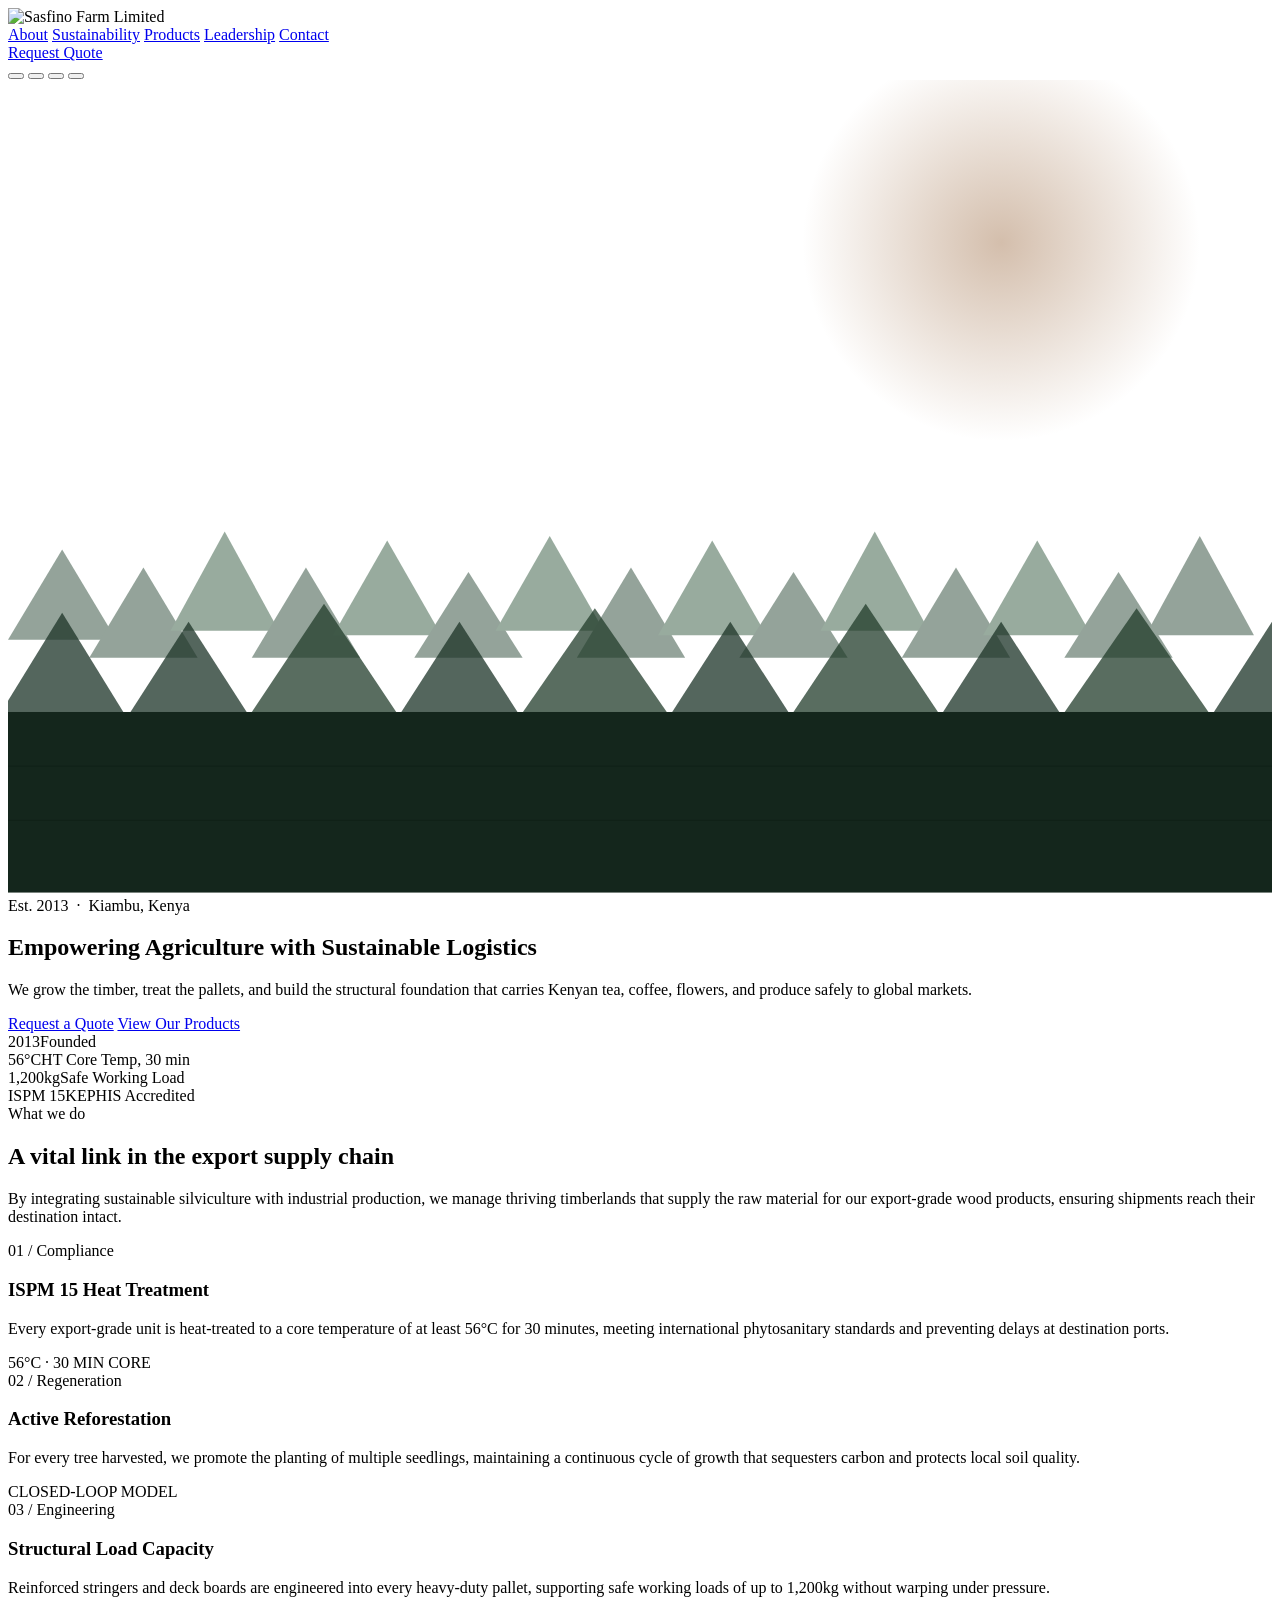
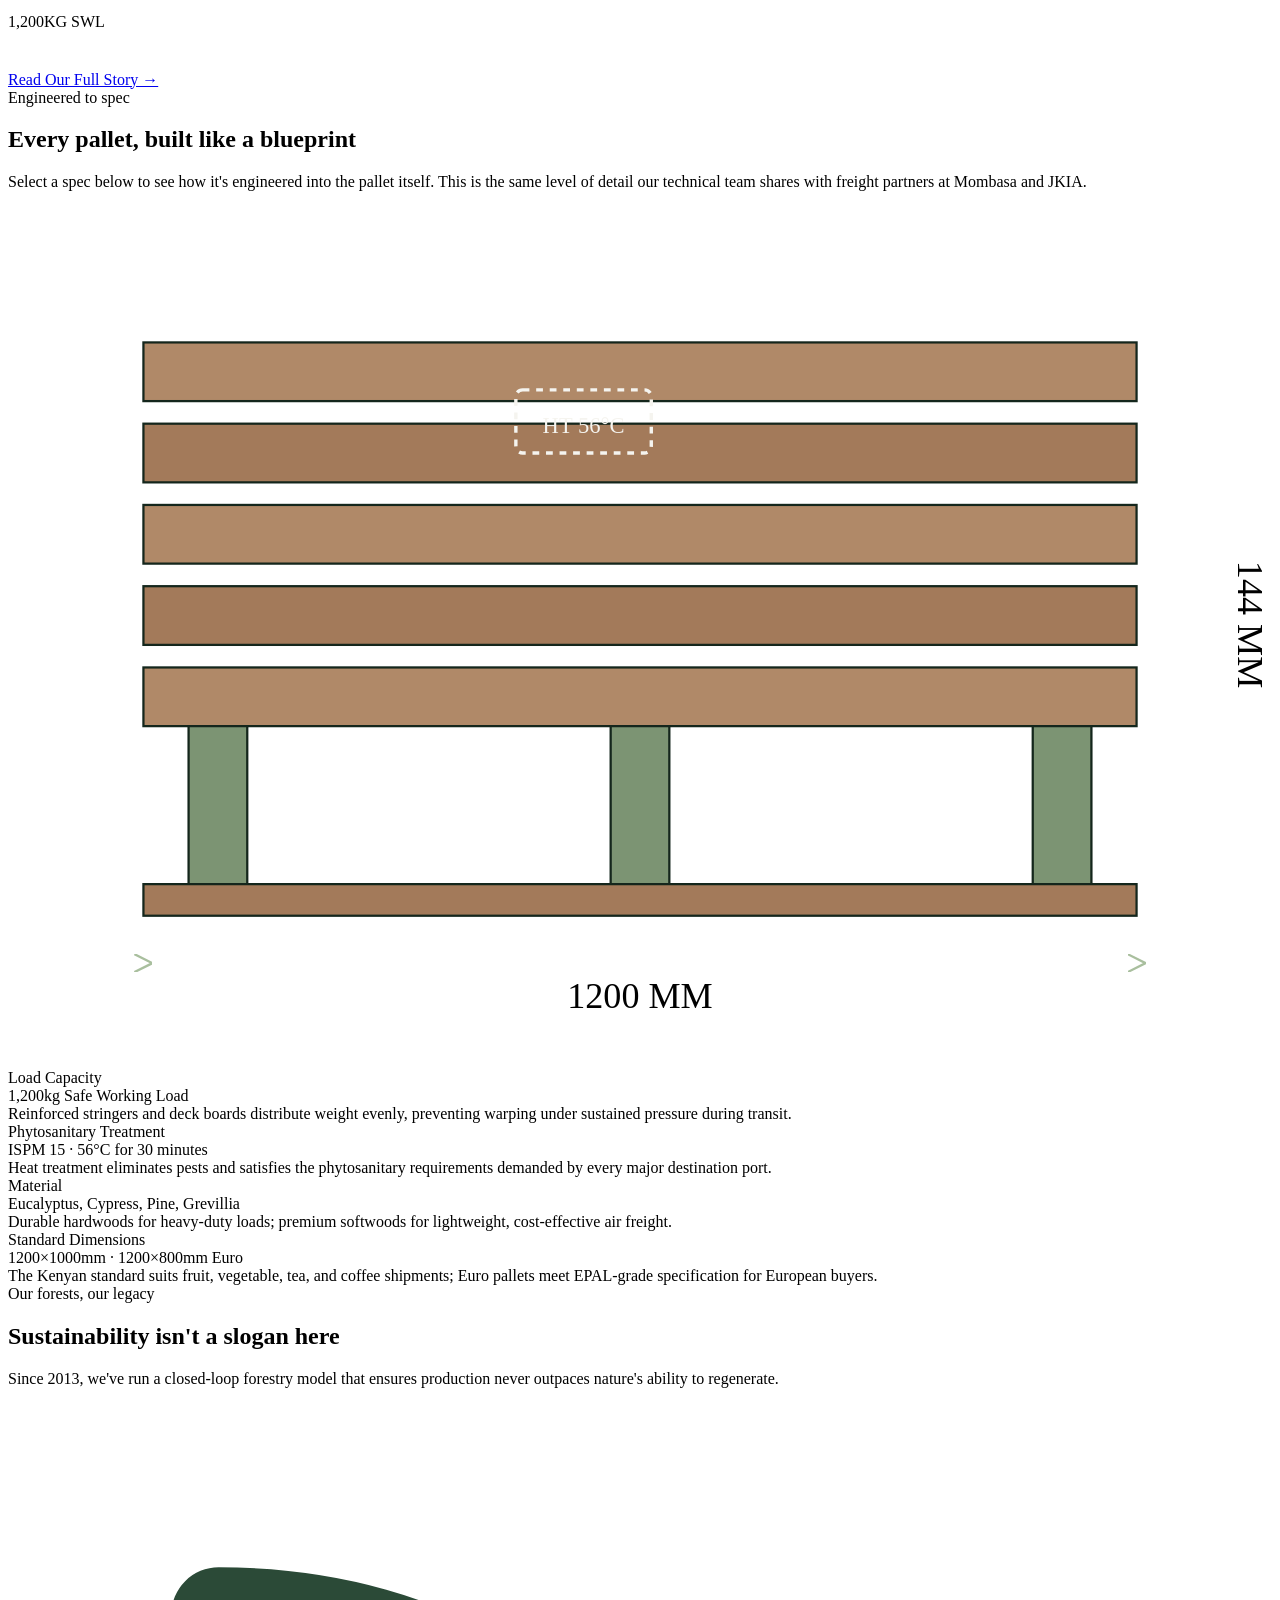
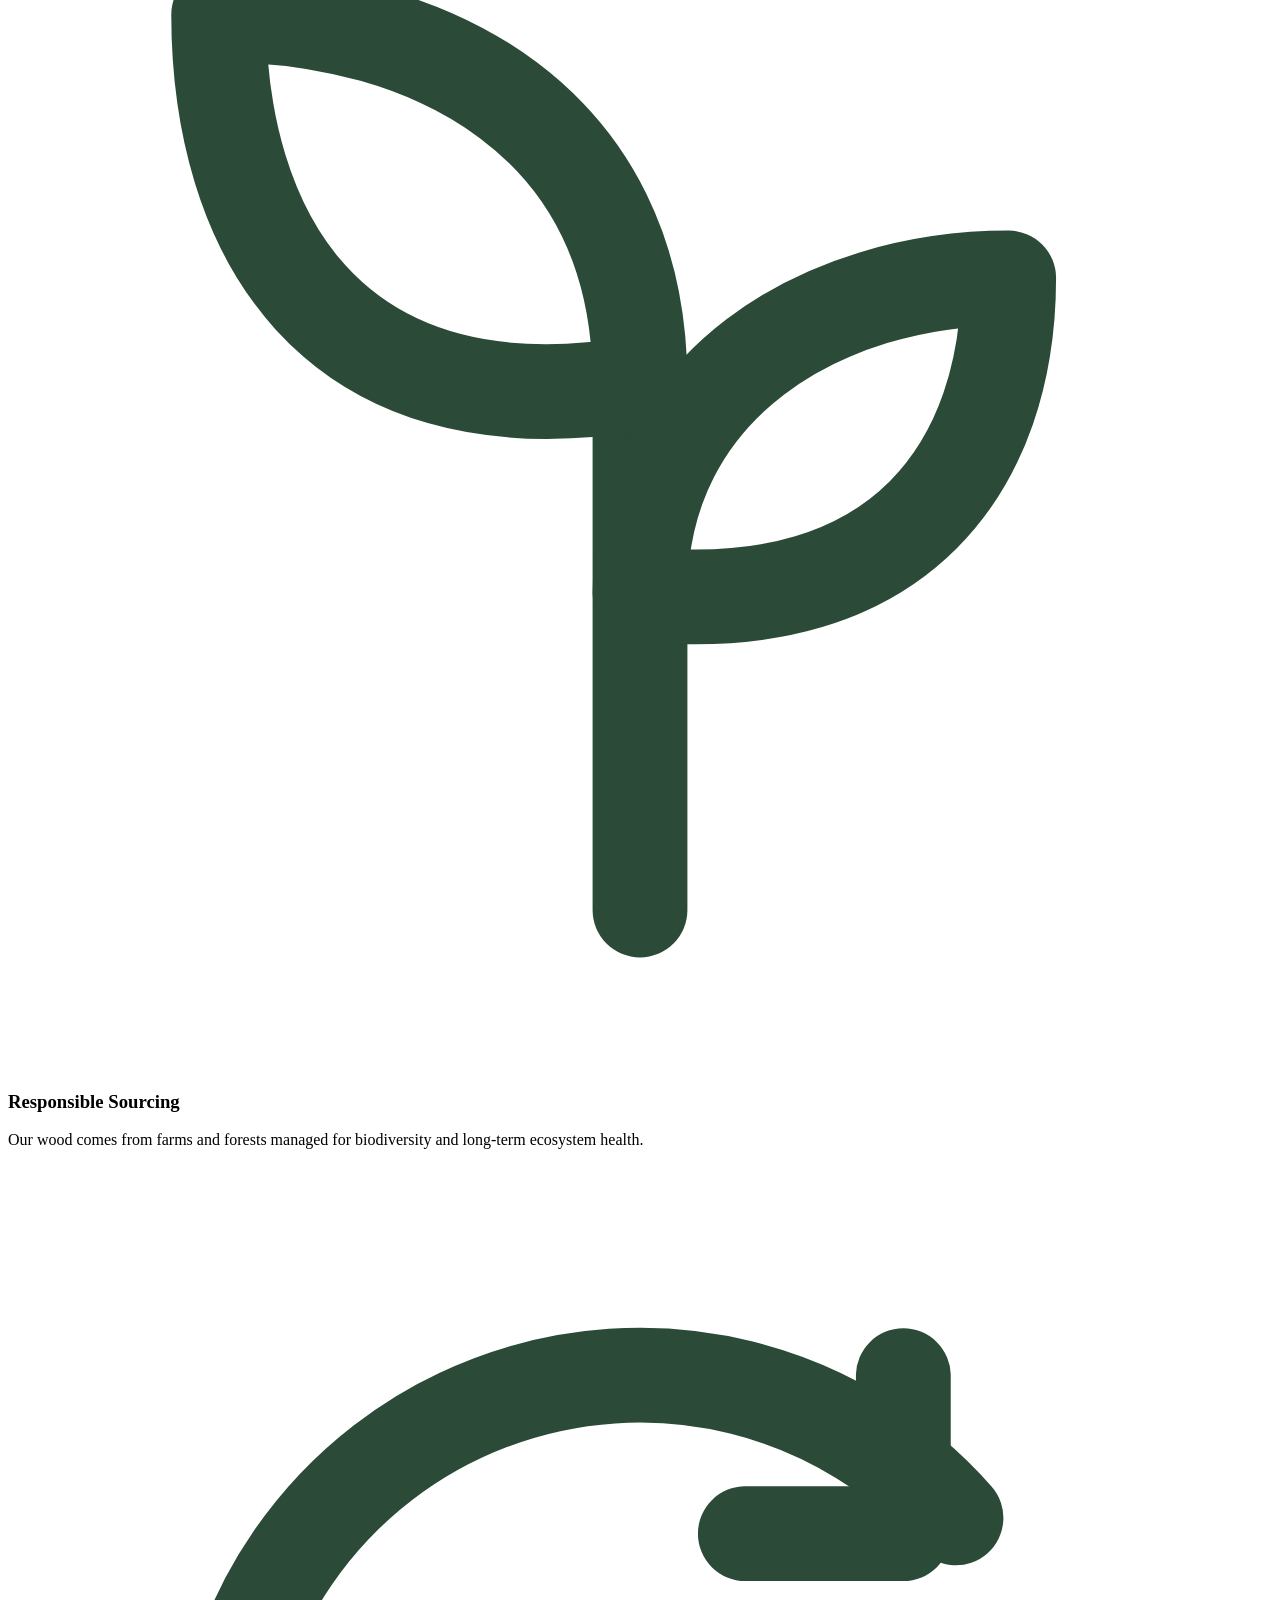
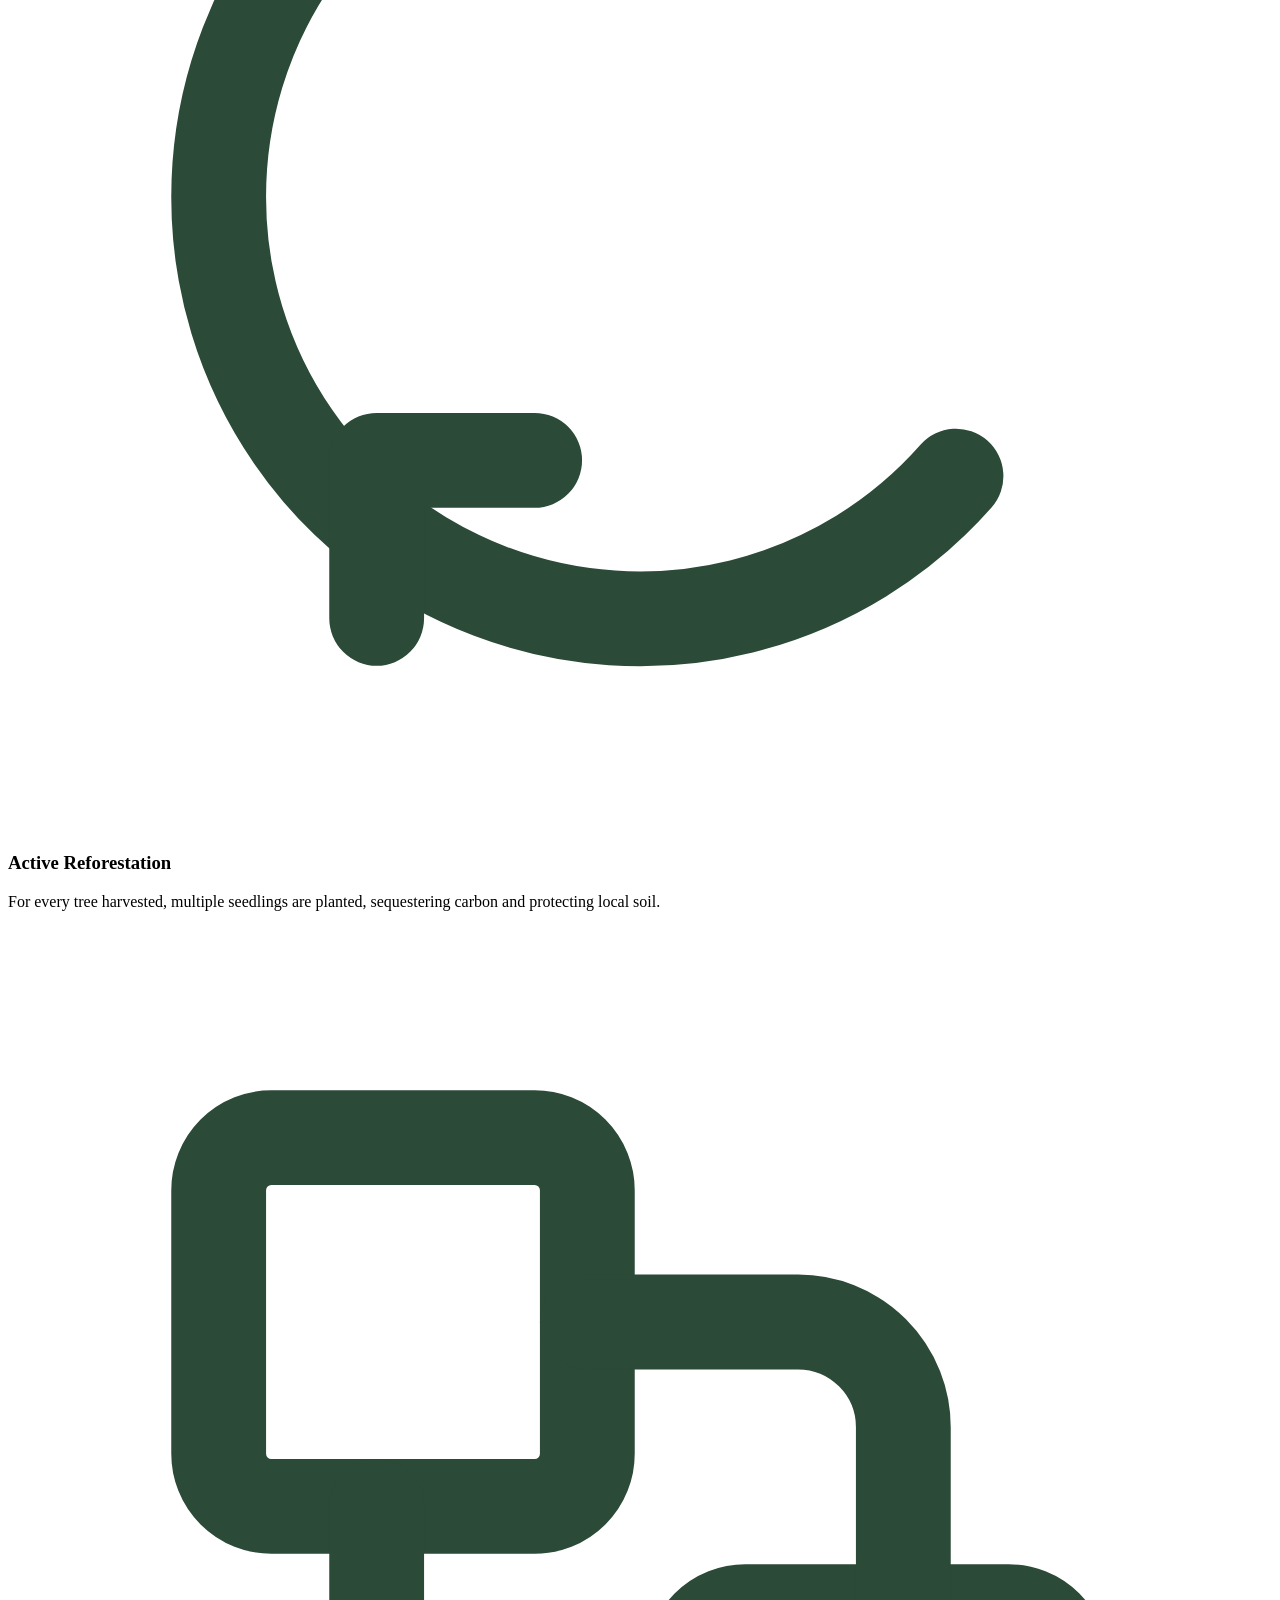
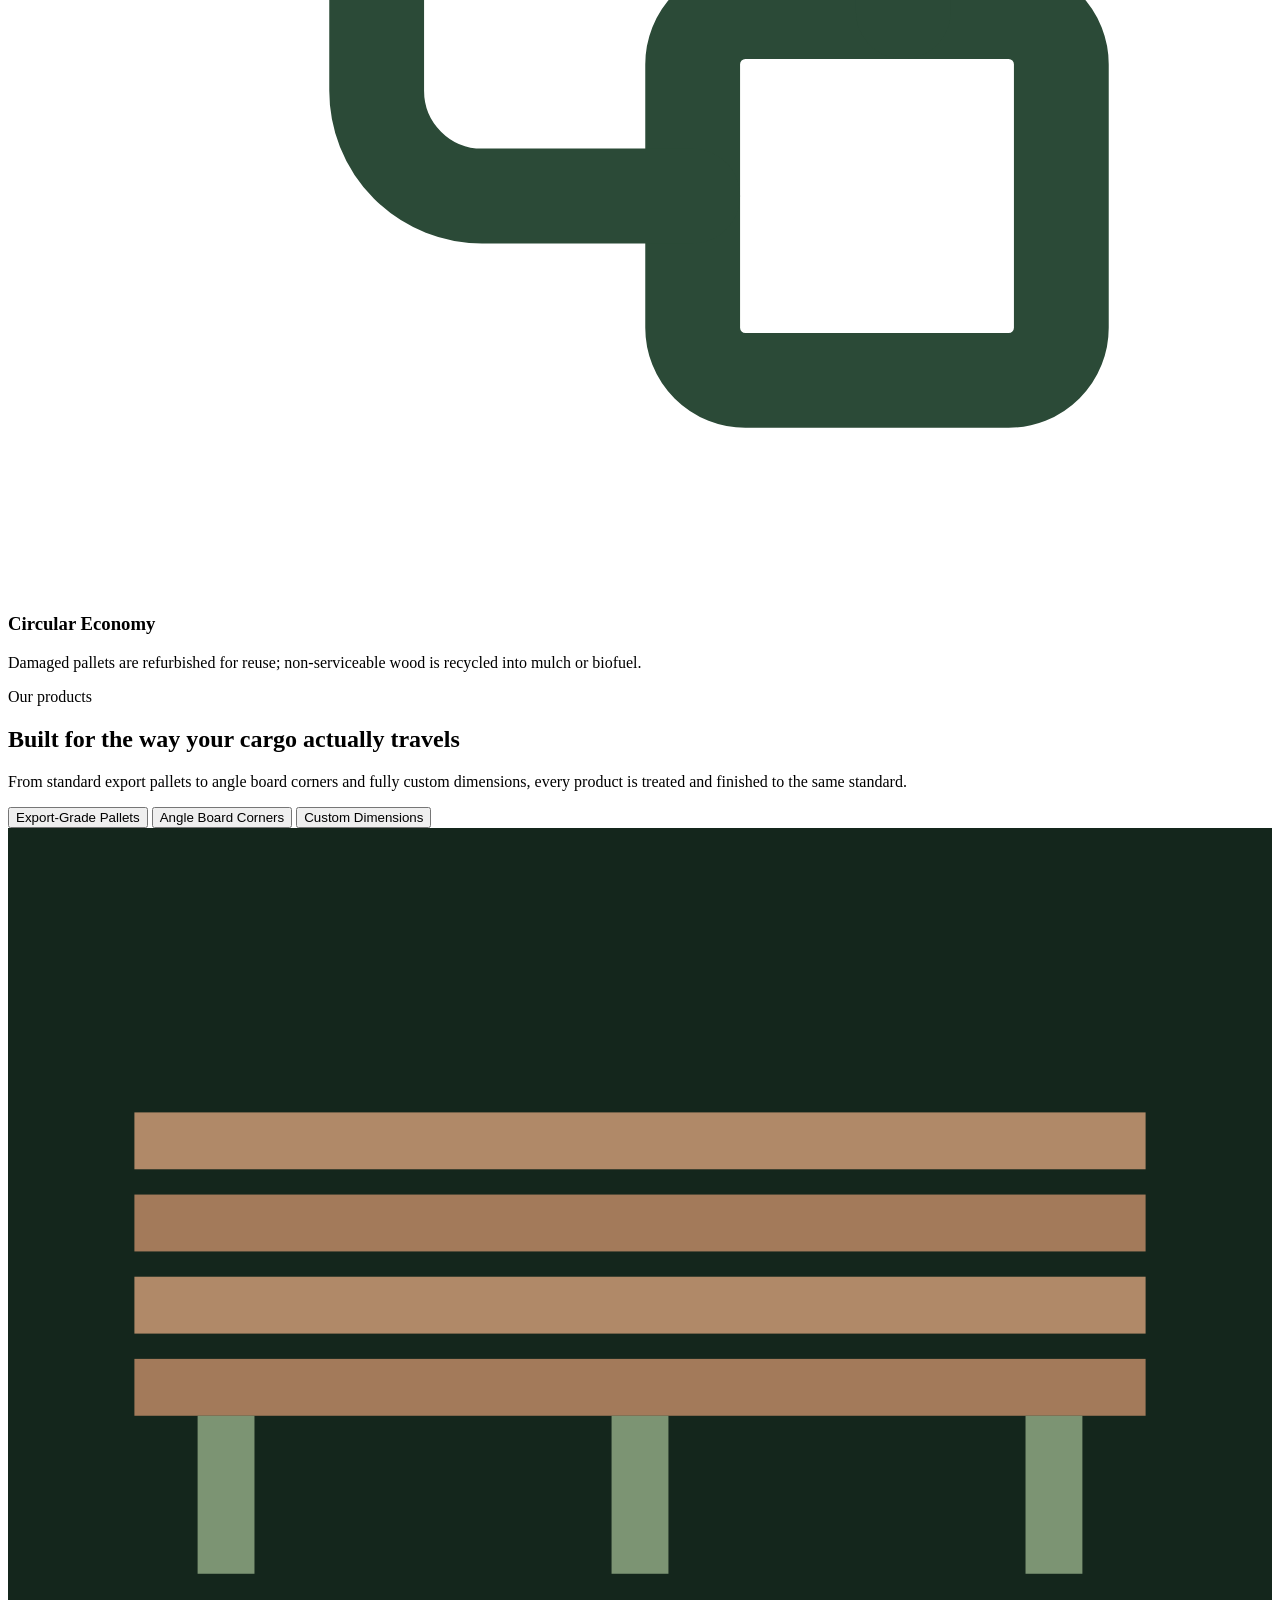
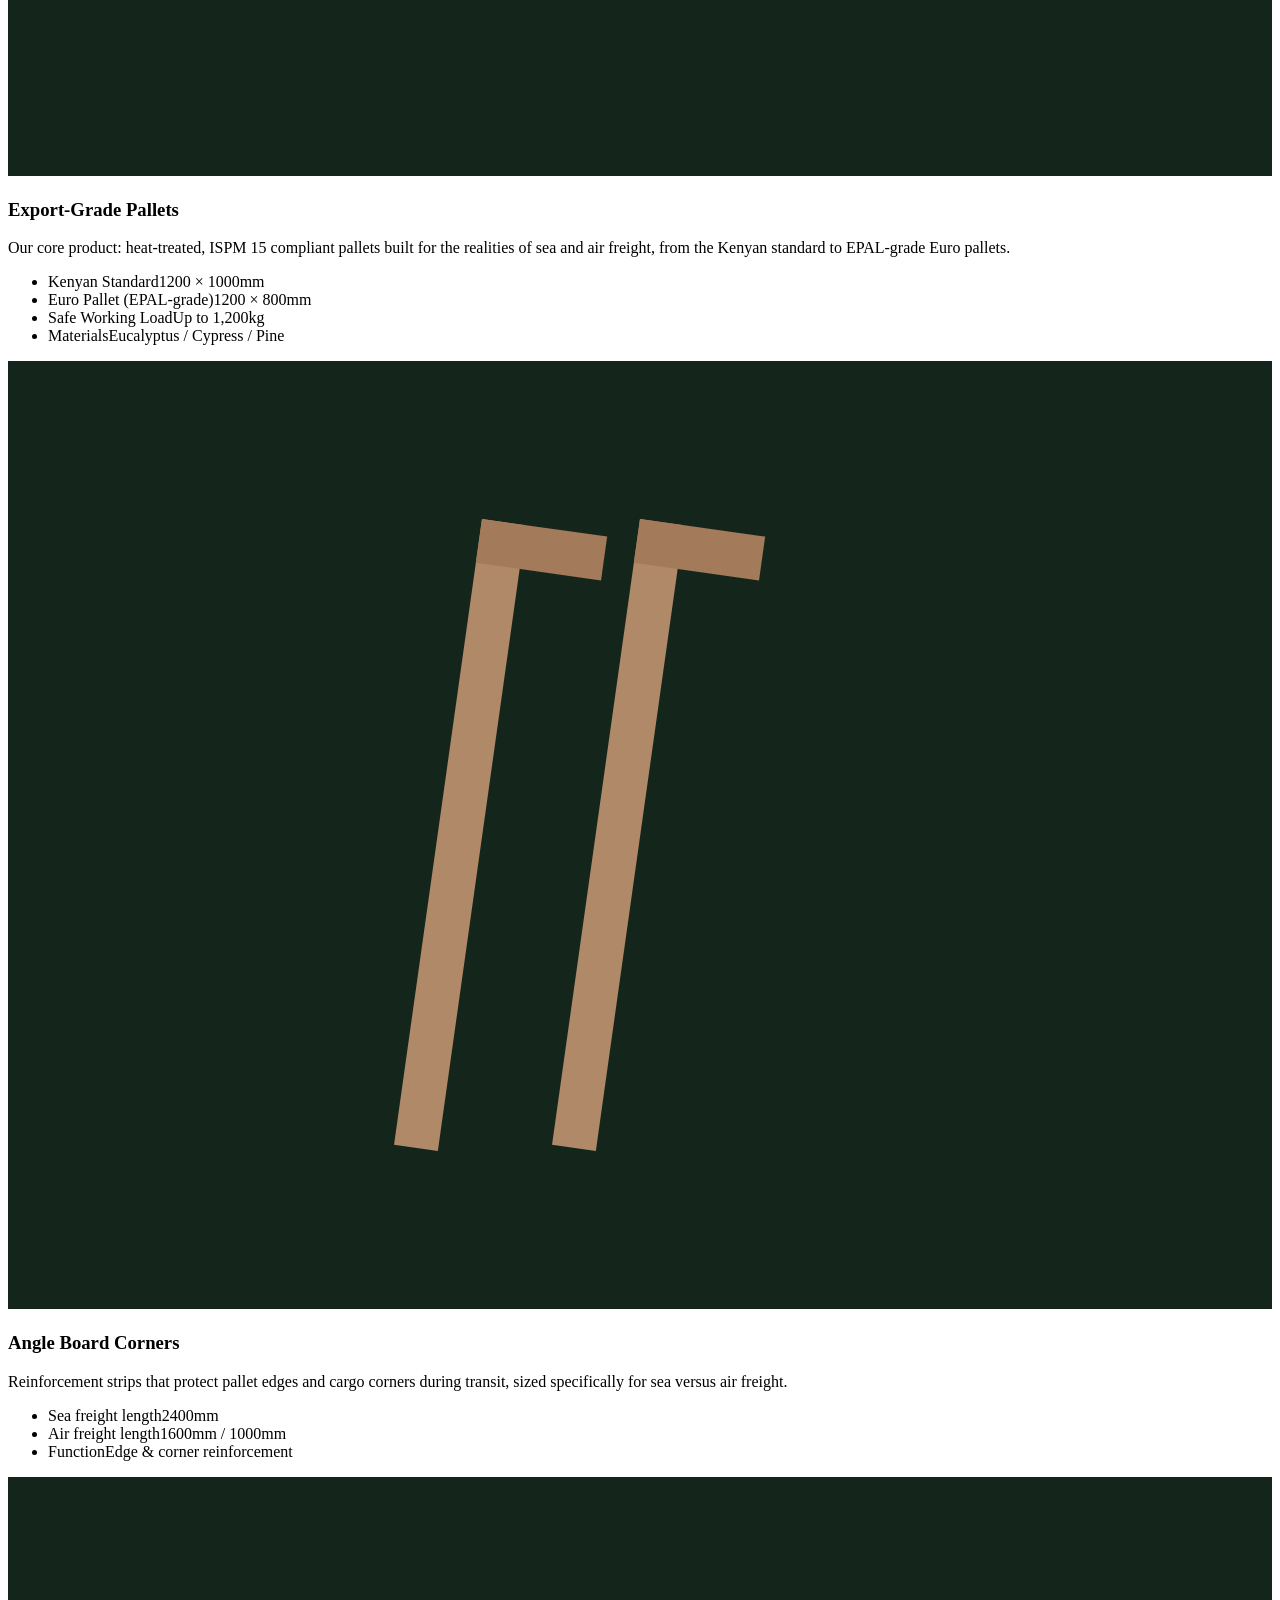
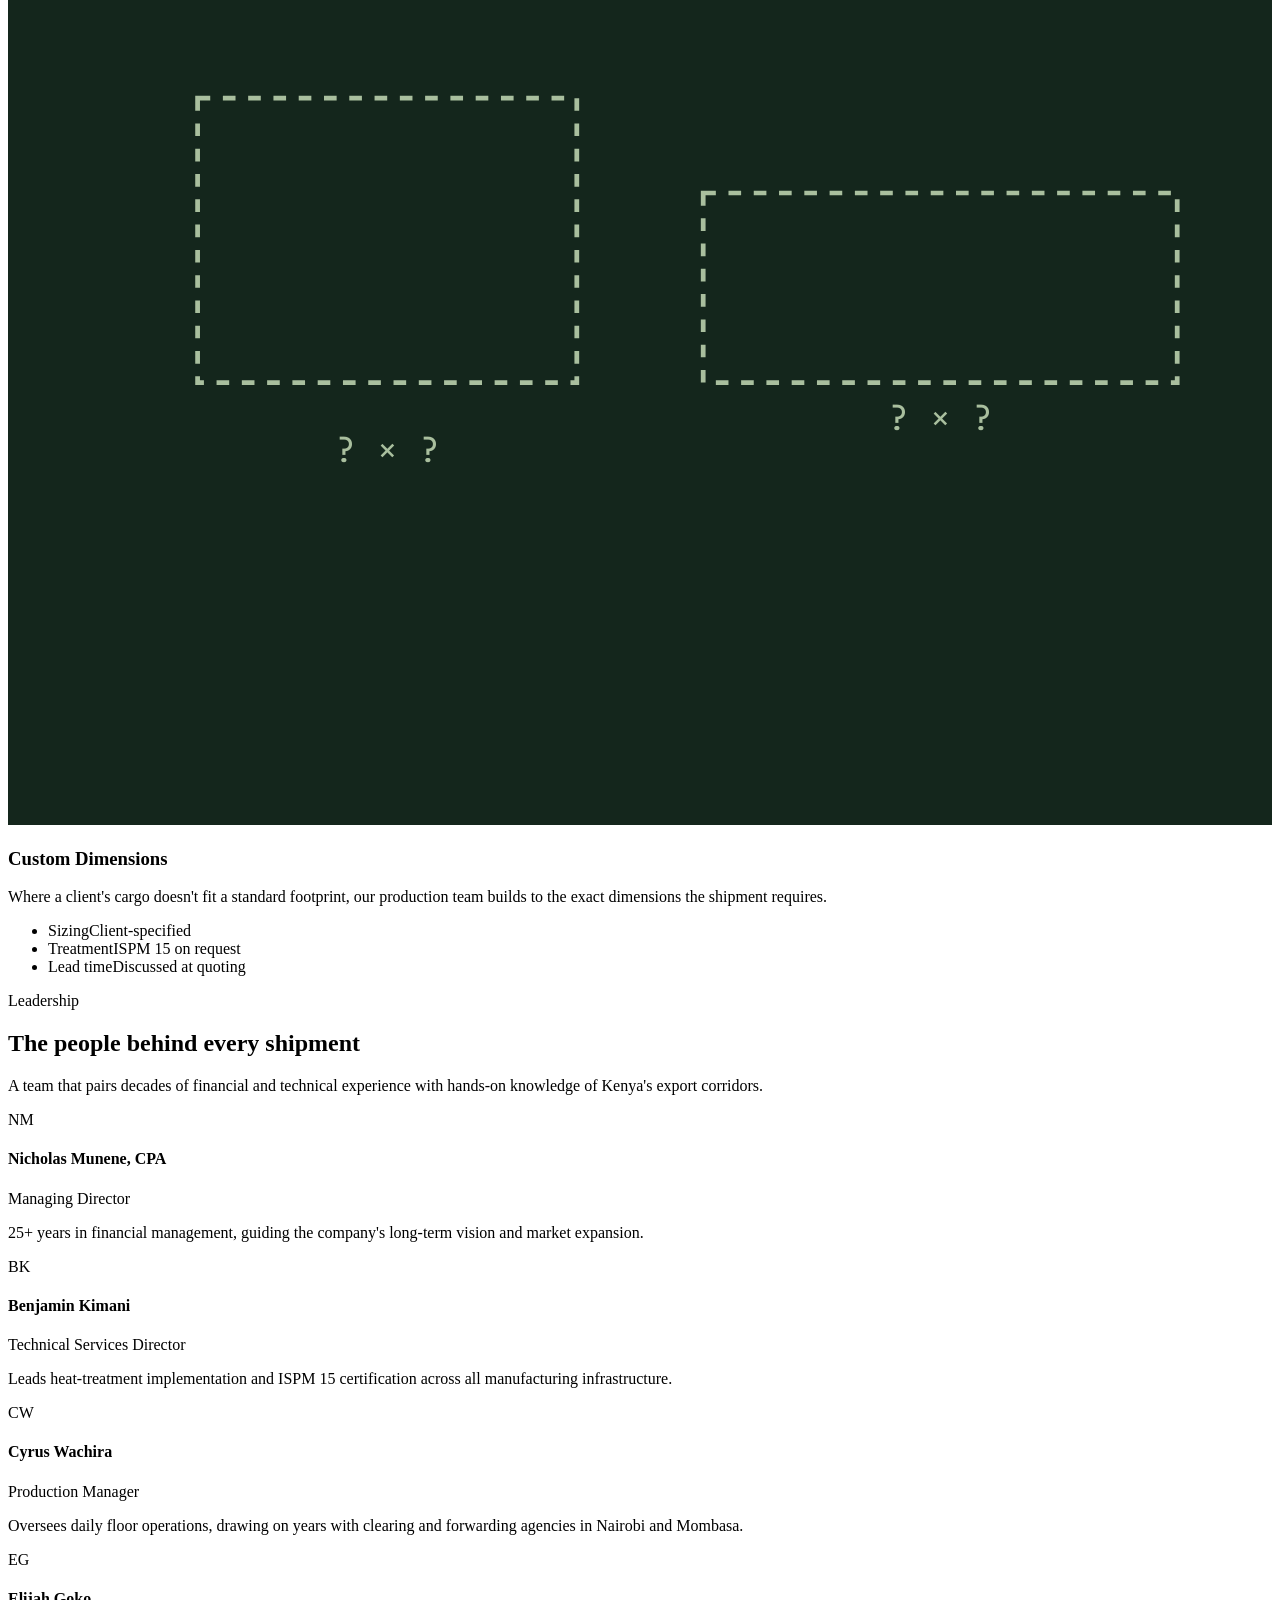
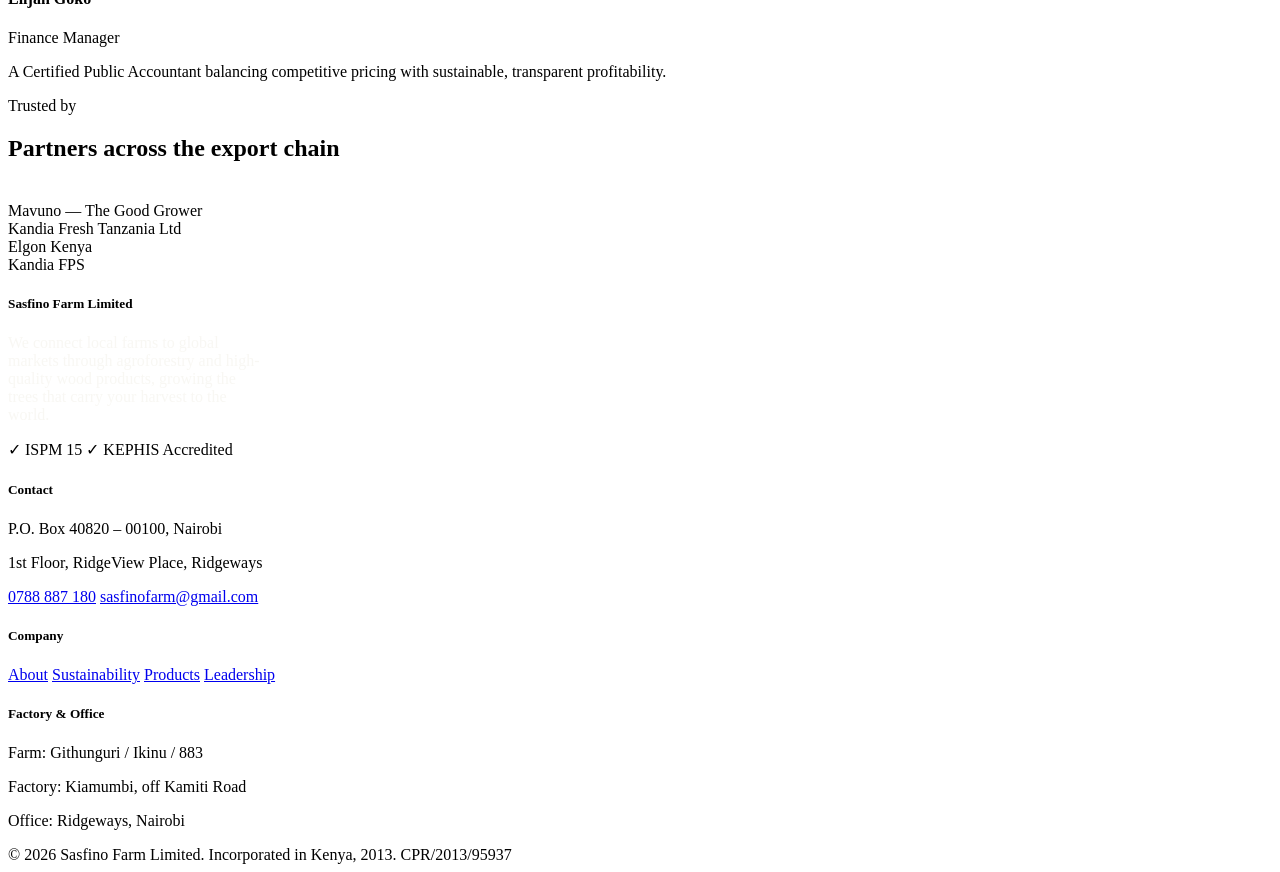
==== index.html @ a0ea92ab "Create index.html" ====
<!DOCTYPE html>
<html lang="en">
<head>
<meta charset="UTF-8">
<meta name="viewport" content="width=device-width, initial-scale=1.0">
<title>Sasfino Farm Limited — Wood Products Division</title>
<link rel="preconnect" href="https://fonts.googleapis.com">
<link rel="preconnect" href="https://fonts.gstatic.com" crossorigin>
<link href="https://fonts.googleapis.com/css2?family=Space+Grotesk:wght@400;500;600;700&family=Inter:wght@400;500;600;700&family=JetBrains+Mono:wght@400;500;700&display=swap" rel="stylesheet">
<link rel="stylesheet" href="style.css">
</head>
<body>

<header class="site-header">
  <div class="wrap">
    <div class="logo">
      <img src="sasfino_logo.png" alt="Sasfino Farm Limited" class="logo-img">
    </div>
    <nav class="main-nav">
      <a href="about.html">About</a>
      <a href="#sustainability">Sustainability</a>
      <a href="#products">Products</a>
      <a href="#leadership">Leadership</a>
      <a href="#contact">Contact</a>
    </nav>
    <a href="#contact" class="btn btn-primary">Request Quote</a>
  </div>
</header>

<section class="slideshow" aria-label="Sasfino Farm photo slideshow">
  <div class="slide active" style="background-image:url('slide-pallets.jpg')"></div>
  <div class="slide" style="background-image:url('slide-reforestation.jpg')"></div>
  <div class="slide" style="background-image:url('slide-kiln.jpg')"></div>
  <div class="slide" style="background-image:url('slide-angleboard.jpg')"></div>
  <div class="slideshow-overlay"></div>
  <div class="slideshow-dots">
    <button class="dot active" data-slide="0" aria-label="Show slide 1"></button>
    <button class="dot" data-slide="1" aria-label="Show slide 2"></button>
    <button class="dot" data-slide="2" aria-label="Show slide 3"></button>
    <button class="dot" data-slide="3" aria-label="Show slide 4"></button>
  </div>
</section>

<section class="hero">
  <div class="hero-illustration">
    <svg viewBox="0 0 1400 900" preserveAspectRatio="xMidYMax slice" xmlns="http://www.w3.org/2000/svg">
      <defs>
        <radialGradient id="sunGrad" cx="50%" cy="50%" r="50%">
          <stop offset="0%" stop-color="#B08968" stop-opacity="0.55"/>
          <stop offset="100%" stop-color="#B08968" stop-opacity="0"/>
        </radialGradient>
      </defs>
      <circle cx="1100" cy="180" r="220" fill="url(#sunGrad)"/>
      <g opacity="0.5">
        <path d="M0 620 L60 520 L120 620 Z" fill="#2B4A37"/>
        <path d="M90 640 L150 540 L210 640 Z" fill="#2B4A37"/>
        <path d="M180 610 L240 500 L300 610 Z" fill="#345A40"/>
        <path d="M270 640 L330 540 L390 640 Z" fill="#2B4A37"/>
        <path d="M360 615 L420 510 L480 615 Z" fill="#345A40"/>
        <path d="M450 640 L510 545 L570 640 Z" fill="#2B4A37"/>
        <path d="M540 610 L600 505 L660 610 Z" fill="#345A40"/>
        <path d="M630 640 L690 540 L750 640 Z" fill="#2B4A37"/>
        <path d="M720 615 L780 510 L840 615 Z" fill="#345A40"/>
        <path d="M810 640 L870 545 L930 640 Z" fill="#2B4A37"/>
        <path d="M900 610 L960 500 L1020 610 Z" fill="#345A40"/>
        <path d="M990 640 L1050 540 L1110 640 Z" fill="#2B4A37"/>
        <path d="M1080 615 L1140 510 L1200 615 Z" fill="#345A40"/>
        <path d="M1170 640 L1230 545 L1290 640 Z" fill="#2B4A37"/>
        <path d="M1260 615 L1320 505 L1380 615 Z" fill="#2B4A37"/>
      </g>
      <g opacity="0.75">
        <path d="M-20 720 L60 590 L140 720 Z" fill="#1c3327"/>
        <path d="M110 740 L200 600 L290 740 Z" fill="#1c3327"/>
        <path d="M260 715 L350 580 L440 715 Z" fill="#223d2b"/>
        <path d="M410 740 L500 600 L590 740 Z" fill="#1c3327"/>
        <path d="M560 715 L650 585 L740 715 Z" fill="#223d2b"/>
        <path d="M710 740 L800 600 L890 740 Z" fill="#1c3327"/>
        <path d="M860 715 L950 580 L1040 715 Z" fill="#223d2b"/>
        <path d="M1010 740 L1100 600 L1190 740 Z" fill="#1c3327"/>
        <path d="M1160 715 L1250 585 L1340 715 Z" fill="#223d2b"/>
        <path d="M1310 740 L1400 600 L1440 740 Z" fill="#1c3327"/>
      </g>
      <rect x="0" y="700" width="1400" height="200" fill="#14261C"/>
      <g stroke="#0e1d15" stroke-width="1" opacity="0.6">
        <line x1="0" y1="760" x2="1400" y2="760"/>
        <line x1="0" y1="820" x2="1400" y2="820"/>
      </g>
    </svg>
  </div>
  <div class="wrap hero-content">
    <span class="eyebrow">Est. 2013 &nbsp;·&nbsp; Kiambu, Kenya</span>
    <h1 class="reveal is-visible">Empowering Agriculture with Sustainable Logistics</h1>
    <p class="sub reveal is-visible">We grow the timber, treat the pallets, and build the structural foundation that carries Kenyan tea, coffee, flowers, and produce safely to global markets.</p>
    <div class="hero-ctas reveal is-visible">
      <a href="#contact" class="btn btn-primary">Request a Quote</a>
      <a href="#products" class="btn btn-outline">View Our Products</a>
    </div>
    <div class="stat-strip reveal is-visible">
      <div><span class="num">2013</span><span class="label">Founded</span></div>
      <div><span class="num">56°C</span><span class="label">HT Core Temp, 30 min</span></div>
      <div><span class="num">1,200kg</span><span class="label">Safe Working Load</span></div>
      <div><span class="num">ISPM 15</span><span class="label">KEPHIS Accredited</span></div>
    </div>
  </div>
</section>

<section id="about">
  <div class="wrap">
    <div class="section-head reveal">
      <span class="eyebrow">What we do</span>
      <h2>A vital link in the export supply chain</h2>
      <p>By integrating sustainable silviculture with industrial production, we manage thriving timberlands that supply the raw material for our export-grade wood products, ensuring shipments reach their destination intact.</p>
    </div>
    <div class="feature-grid">
      <div class="feature-card reveal">
        <span class="idx">01 / Compliance</span>
        <h3>ISPM 15 Heat Treatment</h3>
        <p>Every export-grade unit is heat-treated to a core temperature of at least 56°C for 30 minutes, meeting international phytosanitary standards and preventing delays at destination ports.</p>
        <div class="metric">56°C · 30 MIN CORE</div>
      </div>
      <div class="feature-card reveal">
        <span class="idx">02 / Regeneration</span>
        <h3>Active Reforestation</h3>
        <p>For every tree harvested, we promote the planting of multiple seedlings, maintaining a continuous cycle of growth that sequesters carbon and protects local soil quality.</p>
        <div class="metric">CLOSED-LOOP MODEL</div>
      </div>
      <div class="feature-card reveal">
        <span class="idx">03 / Engineering</span>
        <h3>Structural Load Capacity</h3>
        <p>Reinforced stringers and deck boards are engineered into every heavy-duty pallet, supporting safe working loads of up to 1,200kg without warping under pressure.</p>
        <div class="metric">1,200KG SWL</div>
      </div>
    </div>
    <div class="reveal" style="margin-top:40px;">
      <a href="about.html" class="btn btn-ghost">Read Our Full Story →</a>
    </div>
  </div>
</section>

<section class="blueprint-section" id="specs">
  <div class="wrap">
    <div class="section-head reveal">
      <span class="eyebrow">Engineered to spec</span>
      <h2>Every pallet, built like a blueprint</h2>
      <p>Select a spec below to see how it's engineered into the pallet itself. This is the same level of detail our technical team shares with freight partners at Mombasa and JKIA.</p>
    </div>
    <div class="blueprint-wrap">
      <div class="blueprint-canvas reveal">
        <svg viewBox="0 0 560 380" xmlns="http://www.w3.org/2000/svg">
          <!-- Deck boards -->
          <g id="deck-boards">
            <rect x="60" y="60" width="440" height="26" fill="#B08968" stroke="#14261C" stroke-width="1"/>
            <rect x="60" y="96" width="440" height="26" fill="#a37a5a" stroke="#14261C" stroke-width="1"/>
            <rect x="60" y="132" width="440" height="26" fill="#B08968" stroke="#14261C" stroke-width="1"/>
            <rect x="60" y="168" width="440" height="26" fill="#a37a5a" stroke="#14261C" stroke-width="1"/>
            <rect x="60" y="204" width="440" height="26" fill="#B08968" stroke="#14261C" stroke-width="1"/>
          </g>
          <!-- Stringers -->
          <rect id="stringer-1" class="hotspot" x="80" y="230" width="26" height="70" fill="#7C9473" stroke="#14261C" stroke-width="1"/>
          <rect id="stringer-2" class="hotspot" x="267" y="230" width="26" height="70" fill="#7C9473" stroke="#14261C" stroke-width="1"/>
          <rect id="stringer-3" class="hotspot" x="454" y="230" width="26" height="70" fill="#7C9473" stroke="#14261C" stroke-width="1"/>
          <!-- Bottom boards -->
          <rect x="60" y="300" width="440" height="14" fill="#a37a5a" stroke="#14261C" stroke-width="1"/>

          <!-- HT stamp hotspot -->
          <g id="ht-stamp" class="hotspot" transform="translate(255,95)">
            <rect x="-30" y="-14" width="60" height="28" rx="3" fill="none" stroke="#F5F4EF" stroke-width="1.5" stroke-dasharray="3 3"/>
            <text x="0" y="5" text-anchor="middle" class="dim-text" font-size="10" fill="#F5F4EF">HT 56°C</text>
          </g>

          <!-- Width dimension -->
          <line class="dim-line" x1="60" y1="335" x2="500" y2="335" marker-start="url(#arrow)" marker-end="url(#arrow)"/>
          <line class="dim-line" x1="60" y1="325" x2="60" y2="345"/>
          <line class="dim-line" x1="500" y1="325" x2="500" y2="345"/>
          <text x="280" y="355" text-anchor="middle" class="dim-text">1200 MM</text>

          <!-- Height dimension -->
          <line class="dim-line" x1="520" y1="60" x2="520" y2="300"/>
          <line class="dim-line" x1="510" y1="60" x2="530" y2="60"/>
          <line class="dim-line" x1="510" y1="300" x2="530" y2="300"/>
          <text x="545" y="185" text-anchor="middle" class="dim-text" transform="rotate(90 545 185)">144 MM</text>

          <defs>
            <marker id="arrow" markerWidth="8" markerHeight="8" refX="4" refY="4" orient="auto">
              <path d="M0,0 L8,4 L0,8" fill="none" stroke="#A9BF9E" stroke-width="1"/>
            </marker>
          </defs>
        </svg>
      </div>
      <div class="spec-panel reveal">
        <div class="spec-item active" data-target="stringer-1 stringer-2 stringer-3">
          <div class="spec-label">Load Capacity</div>
          <div class="spec-value">1,200kg Safe Working Load</div>
          <div class="spec-detail">Reinforced stringers and deck boards distribute weight evenly, preventing warping under sustained pressure during transit.</div>
        </div>
        <div class="spec-item" data-target="ht-stamp">
          <div class="spec-label">Phytosanitary Treatment</div>
          <div class="spec-value">ISPM 15 · 56°C for 30 minutes</div>
          <div class="spec-detail">Heat treatment eliminates pests and satisfies the phytosanitary requirements demanded by every major destination port.</div>
        </div>
        <div class="spec-item" data-target="deck-boards">
          <div class="spec-label">Material</div>
          <div class="spec-value">Eucalyptus, Cypress, Pine, Grevillia</div>
          <div class="spec-detail">Durable hardwoods for heavy-duty loads; premium softwoods for lightweight, cost-effective air freight.</div>
        </div>
        <div class="spec-item" data-target="none">
          <div class="spec-label">Standard Dimensions</div>
          <div class="spec-value">1200×1000mm · 1200×800mm Euro</div>
          <div class="spec-detail">The Kenyan standard suits fruit, vegetable, tea, and coffee shipments; Euro pallets meet EPAL-grade specification for European buyers.</div>
        </div>
      </div>
    </div>
  </div>
</section>

<section id="sustainability">
  <div class="wrap">
    <div class="section-head reveal">
      <span class="eyebrow">Our forests, our legacy</span>
      <h2>Sustainability isn't a slogan here</h2>
      <p>Since 2013, we've run a closed-loop forestry model that ensures production never outpaces nature's ability to regenerate.</p>
    </div>
    <div class="sustain-grid">
      <div class="sustain-item reveal">
        <div class="icon-wrap">
          <svg viewBox="0 0 24 24" fill="none" xmlns="http://www.w3.org/2000/svg">
            <path d="M12 21V11" stroke="#2B4A37" stroke-width="1.8" stroke-linecap="round"/>
            <path d="M12 11C12 6 8 4 4 4C4 8 6 12 12 11Z" stroke="#2B4A37" stroke-width="1.8" stroke-linejoin="round"/>
            <path d="M12 15C12 11 15.5 9 19 9C19 12.5 17 15.5 12 15Z" stroke="#2B4A37" stroke-width="1.8" stroke-linejoin="round"/>
          </svg>
        </div>
        <h3>Responsible Sourcing</h3>
        <p>Our wood comes from farms and forests managed for biodiversity and long-term ecosystem health.</p>
      </div>
      <div class="sustain-item reveal">
        <div class="icon-wrap">
          <svg viewBox="0 0 24 24" fill="none" xmlns="http://www.w3.org/2000/svg">
            <path d="M4 12a8 8 0 0 1 14-5.3M4 12a8 8 0 0 0 14 5.3" stroke="#2B4A37" stroke-width="1.8" stroke-linecap="round"/>
            <path d="M17 4v3h-3M7 20v-3h3" stroke="#2B4A37" stroke-width="1.8" stroke-linecap="round" stroke-linejoin="round"/>
          </svg>
        </div>
        <h3>Active Reforestation</h3>
        <p>For every tree harvested, multiple seedlings are planted, sequestering carbon and protecting local soil.</p>
      </div>
      <div class="sustain-item reveal">
        <div class="icon-wrap">
          <svg viewBox="0 0 24 24" fill="none" xmlns="http://www.w3.org/2000/svg">
            <rect x="4" y="4" width="7" height="7" rx="1" stroke="#2B4A37" stroke-width="1.8"/>
            <rect x="13" y="13" width="7" height="7" rx="1" stroke="#2B4A37" stroke-width="1.8"/>
            <path d="M11 7.5h4a2 2 0 0 1 2 2V13M13 16.5H9a2 2 0 0 1-2-2V11" stroke="#2B4A37" stroke-width="1.8" stroke-linecap="round"/>
          </svg>
        </div>
        <h3>Circular Economy</h3>
        <p>Damaged pallets are refurbished for reuse; non-serviceable wood is recycled into mulch or biofuel.</p>
      </div>
    </div>
  </div>
</section>

<section id="products" style="background:var(--slate-light);">
  <div class="wrap">
    <div class="section-head reveal">
      <span class="eyebrow">Our products</span>
      <h2>Built for the way your cargo actually travels</h2>
      <p>From standard export pallets to angle board corners and fully custom dimensions, every product is treated and finished to the same standard.</p>
    </div>
    <div class="product-tabs reveal">
      <button class="tab-btn active" data-tab="pallets">Export-Grade Pallets</button>
      <button class="tab-btn" data-tab="angle">Angle Board Corners</button>
      <button class="tab-btn" data-tab="custom">Custom Dimensions</button>
    </div>

    <div class="product-panel active" data-panel="pallets">
      <div class="product-visual">
        <svg viewBox="0 0 400 300" xmlns="http://www.w3.org/2000/svg">
          <rect width="400" height="300" fill="#14261C"/>
          <g transform="translate(40,90)">
            <rect x="0" y="0" width="320" height="18" fill="#B08968"/>
            <rect x="0" y="26" width="320" height="18" fill="#a37a5a"/>
            <rect x="0" y="52" width="320" height="18" fill="#B08968"/>
            <rect x="0" y="78" width="320" height="18" fill="#a37a5a"/>
            <rect x="20" y="96" width="18" height="50" fill="#7C9473"/>
            <rect x="151" y="96" width="18" height="50" fill="#7C9473"/>
            <rect x="282" y="96" width="18" height="50" fill="#7C9473"/>
          </g>
        </svg>
      </div>
      <div class="product-copy">
        <h3>Export-Grade Pallets</h3>
        <p>Our core product: heat-treated, ISPM 15 compliant pallets built for the realities of sea and air freight, from the Kenyan standard to EPAL-grade Euro pallets.</p>
        <ul class="spec-list">
          <li><span>Kenyan Standard</span><span>1200 × 1000mm</span></li>
          <li><span>Euro Pallet (EPAL-grade)</span><span>1200 × 800mm</span></li>
          <li><span>Safe Working Load</span><span>Up to 1,200kg</span></li>
          <li><span>Materials</span><span>Eucalyptus / Cypress / Pine</span></li>
        </ul>
      </div>
    </div>

    <div class="product-panel" data-panel="angle">
      <div class="product-visual">
        <svg viewBox="0 0 400 300" xmlns="http://www.w3.org/2000/svg">
          <rect width="400" height="300" fill="#14261C"/>
          <g transform="translate(150,50) rotate(8)">
            <rect x="0" y="0" width="14" height="200" fill="#B08968"/>
            <rect x="0" y="0" width="40" height="14" fill="#a37a5a"/>
          </g>
          <g transform="translate(200,50) rotate(8)">
            <rect x="0" y="0" width="14" height="200" fill="#B08968"/>
            <rect x="0" y="0" width="40" height="14" fill="#a37a5a"/>
          </g>
        </svg>
      </div>
      <div class="product-copy">
        <h3>Angle Board Corners</h3>
        <p>Reinforcement strips that protect pallet edges and cargo corners during transit, sized specifically for sea versus air freight.</p>
        <ul class="spec-list">
          <li><span>Sea freight length</span><span>2400mm</span></li>
          <li><span>Air freight length</span><span>1600mm / 1000mm</span></li>
          <li><span>Function</span><span>Edge & corner reinforcement</span></li>
        </ul>
      </div>
    </div>

    <div class="product-panel" data-panel="custom">
      <div class="product-visual">
        <svg viewBox="0 0 400 300" xmlns="http://www.w3.org/2000/svg">
          <rect width="400" height="300" fill="#14261C"/>
          <rect x="60" y="70" width="120" height="90" fill="none" stroke="#A9BF9E" stroke-width="1.5" stroke-dasharray="4 4"/>
          <rect x="220" y="100" width="150" height="60" fill="none" stroke="#A9BF9E" stroke-width="1.5" stroke-dasharray="4 4"/>
          <text x="120" y="185" text-anchor="middle" font-family="JetBrains Mono" font-size="11" fill="#A9BF9E">? × ?</text>
          <text x="295" y="175" text-anchor="middle" font-family="JetBrains Mono" font-size="11" fill="#A9BF9E">? × ?</text>
        </svg>
      </div>
      <div class="product-copy">
        <h3>Custom Dimensions</h3>
        <p>Where a client's cargo doesn't fit a standard footprint, our production team builds to the exact dimensions the shipment requires.</p>
        <ul class="spec-list">
          <li><span>Sizing</span><span>Client-specified</span></li>
          <li><span>Treatment</span><span>ISPM 15 on request</span></li>
          <li><span>Lead time</span><span>Discussed at quoting</span></li>
        </ul>
      </div>
    </div>
  </div>
</section>

<section id="leadership">
  <div class="wrap">
    <div class="section-head reveal">
      <span class="eyebrow">Leadership</span>
      <h2>The people behind every shipment</h2>
      <p>A team that pairs decades of financial and technical experience with hands-on knowledge of Kenya's export corridors.</p>
    </div>
    <div class="leader-grid">
      <div class="leader-card reveal">
        <div class="avatar">NM</div>
        <h4>Nicholas Munene, CPA</h4>
        <div class="role">Managing Director</div>
        <p>25+ years in financial management, guiding the company's long-term vision and market expansion.</p>
      </div>
      <div class="leader-card reveal">
        <div class="avatar">BK</div>
        <h4>Benjamin Kimani</h4>
        <div class="role">Technical Services Director</div>
        <p>Leads heat-treatment implementation and ISPM 15 certification across all manufacturing infrastructure.</p>
      </div>
      <div class="leader-card reveal">
        <div class="avatar">CW</div>
        <h4>Cyrus Wachira</h4>
        <div class="role">Production Manager</div>
        <p>Oversees daily floor operations, drawing on years with clearing and forwarding agencies in Nairobi and Mombasa.</p>
      </div>
      <div class="leader-card reveal">
        <div class="avatar">EG</div>
        <h4>Elijah Goko</h4>
        <div class="role">Finance Manager</div>
        <p>A Certified Public Accountant balancing competitive pricing with sustainable, transparent profitability.</p>
      </div>
    </div>
  </div>
</section>

<section class="partners-section">
  <div class="wrap">
    <div class="section-head reveal" style="margin-bottom:40px;">
      <span class="eyebrow">Trusted by</span>
      <h2>Partners across the export chain</h2>
    </div>
    <div class="partner-row reveal">
      <div class="partner-chip">Mavuno — The Good Grower</div>
      <div class="partner-chip">Kandia Fresh Tanzania Ltd</div>
      <div class="partner-chip">Elgon Kenya</div>
      <div class="partner-chip">Kandia FPS</div>
    </div>
  </div>
</section>

<footer id="contact">
  <div class="wrap">
    <div class="footer-grid">
      <div>
        <h5>Sasfino Farm Limited</h5>
        <p style="max-width:32ch; color:rgba(245,244,239,0.72);">We connect local farms to global markets through agroforestry and high-quality wood products, growing the trees that carry your harvest to the world.</p>
        <div class="cert-badges">
          <span class="cert-badge">✓ ISPM 15</span>
          <span class="cert-badge">✓ KEPHIS Accredited</span>
        </div>
      </div>
      <div>
        <h5>Contact</h5>
        <p>P.O. Box 40820 – 00100, Nairobi</p>
        <p>1st Floor, RidgeView Place, Ridgeways</p>
        <a href="tel:+254788887180">0788 887 180</a>
        <a href="mailto:sasfinofarm@gmail.com">sasfinofarm@gmail.com</a>
      </div>
      <div>
        <h5>Company</h5>
        <a href="about.html">About</a>
        <a href="#sustainability">Sustainability</a>
        <a href="#products">Products</a>
        <a href="#leadership">Leadership</a>
      </div>
      <div>
        <h5>Factory & Office</h5>
        <p>Farm: Githunguri / Ikinu / 883</p>
        <p>Factory: Kiamumbi, off Kamiti Road</p>
        <p>Office: Ridgeways, Nairobi</p>
      </div>
    </div>
    <div class="footer-bottom">
      <span>© 2026 Sasfino Farm Limited. Incorporated in Kenya, 2013.</span>
      <span class="mono">CPR/2013/95937</span>
    </div>
  </div>
</footer>

<script src="script.js"></script>

</body>
</html>
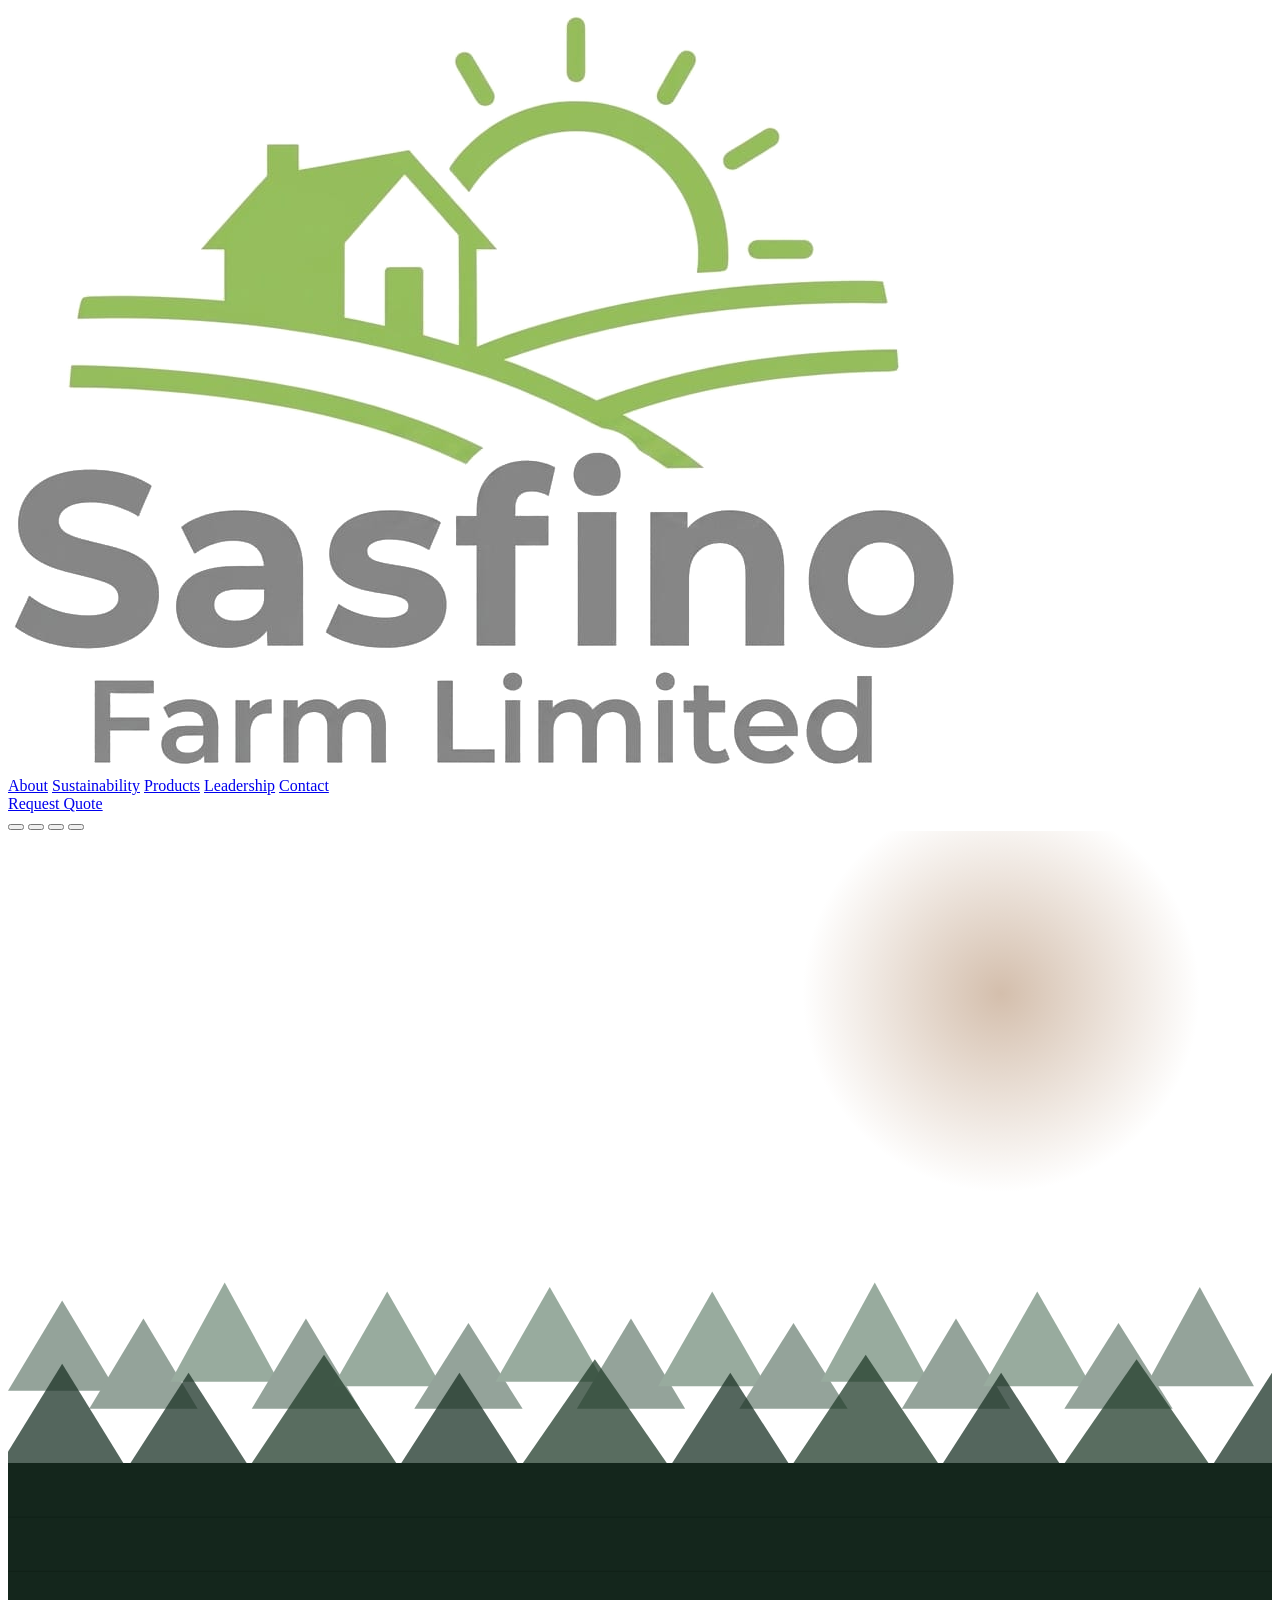
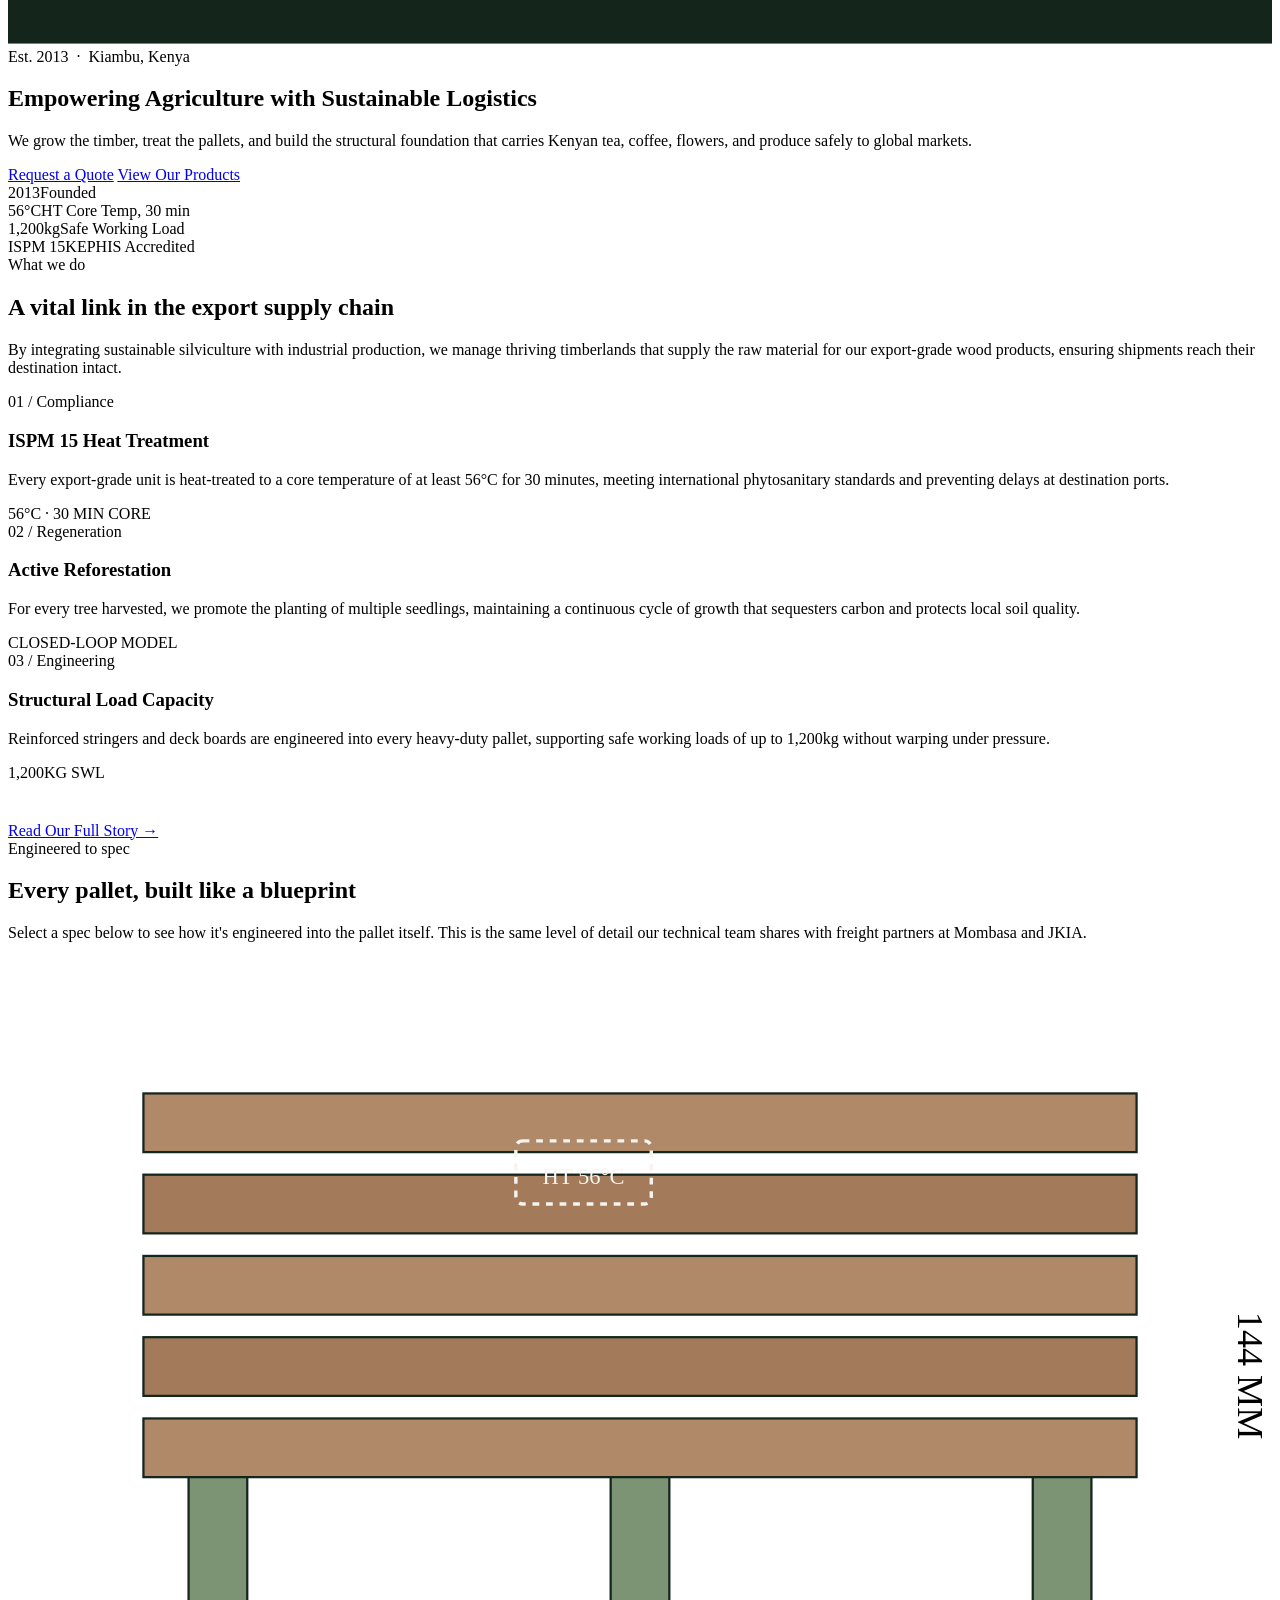
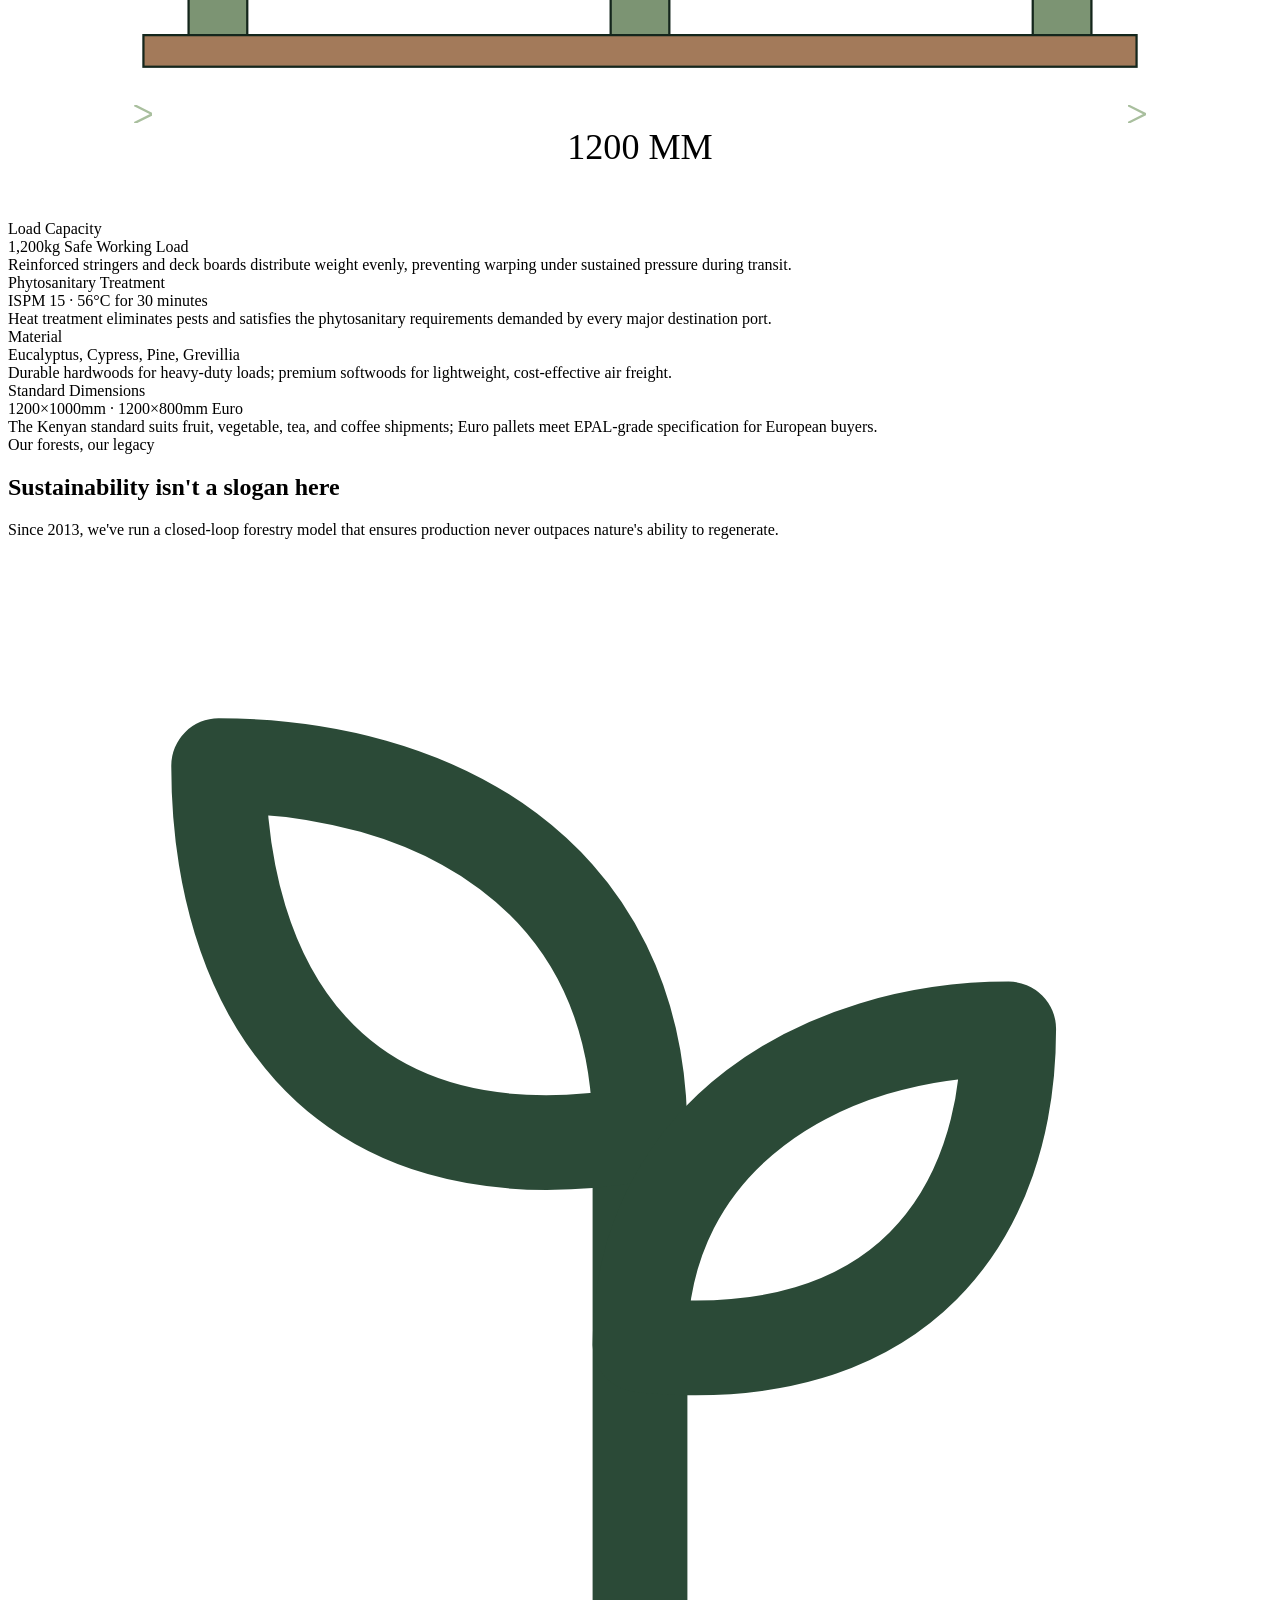
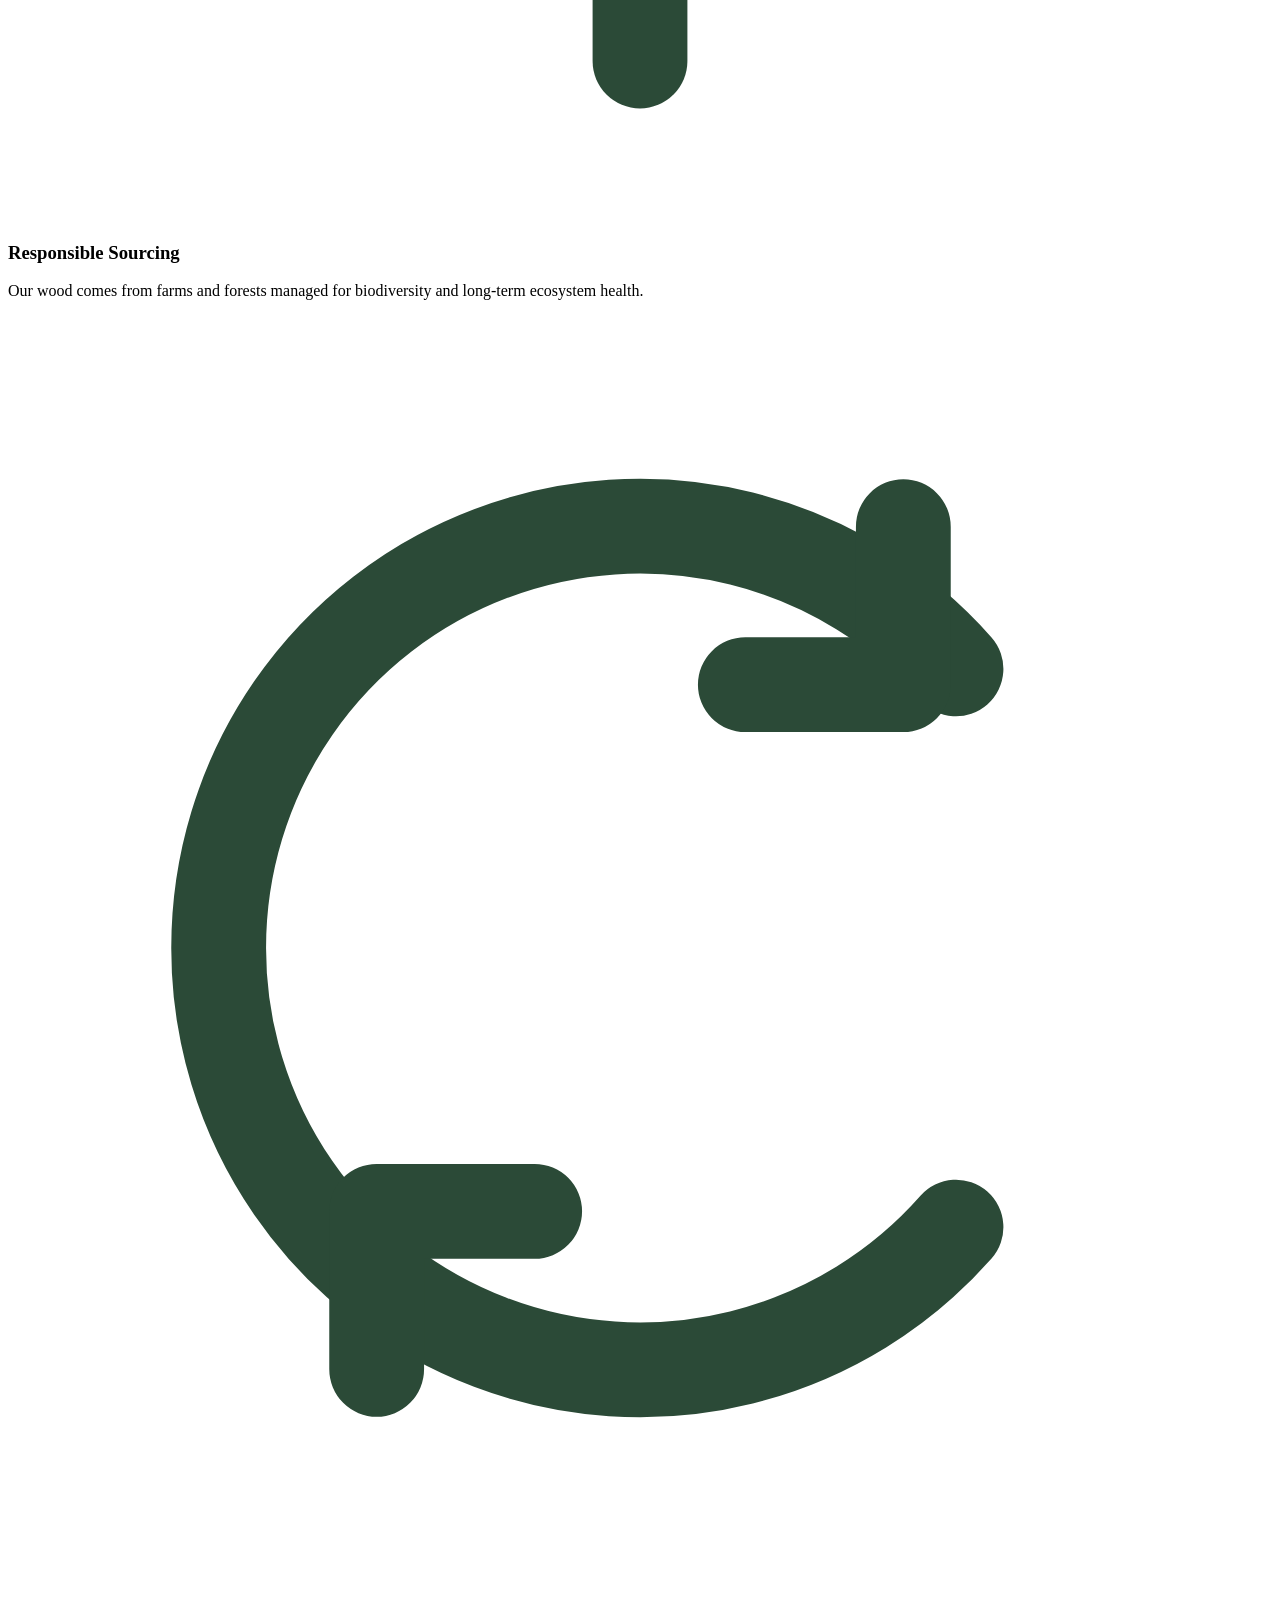
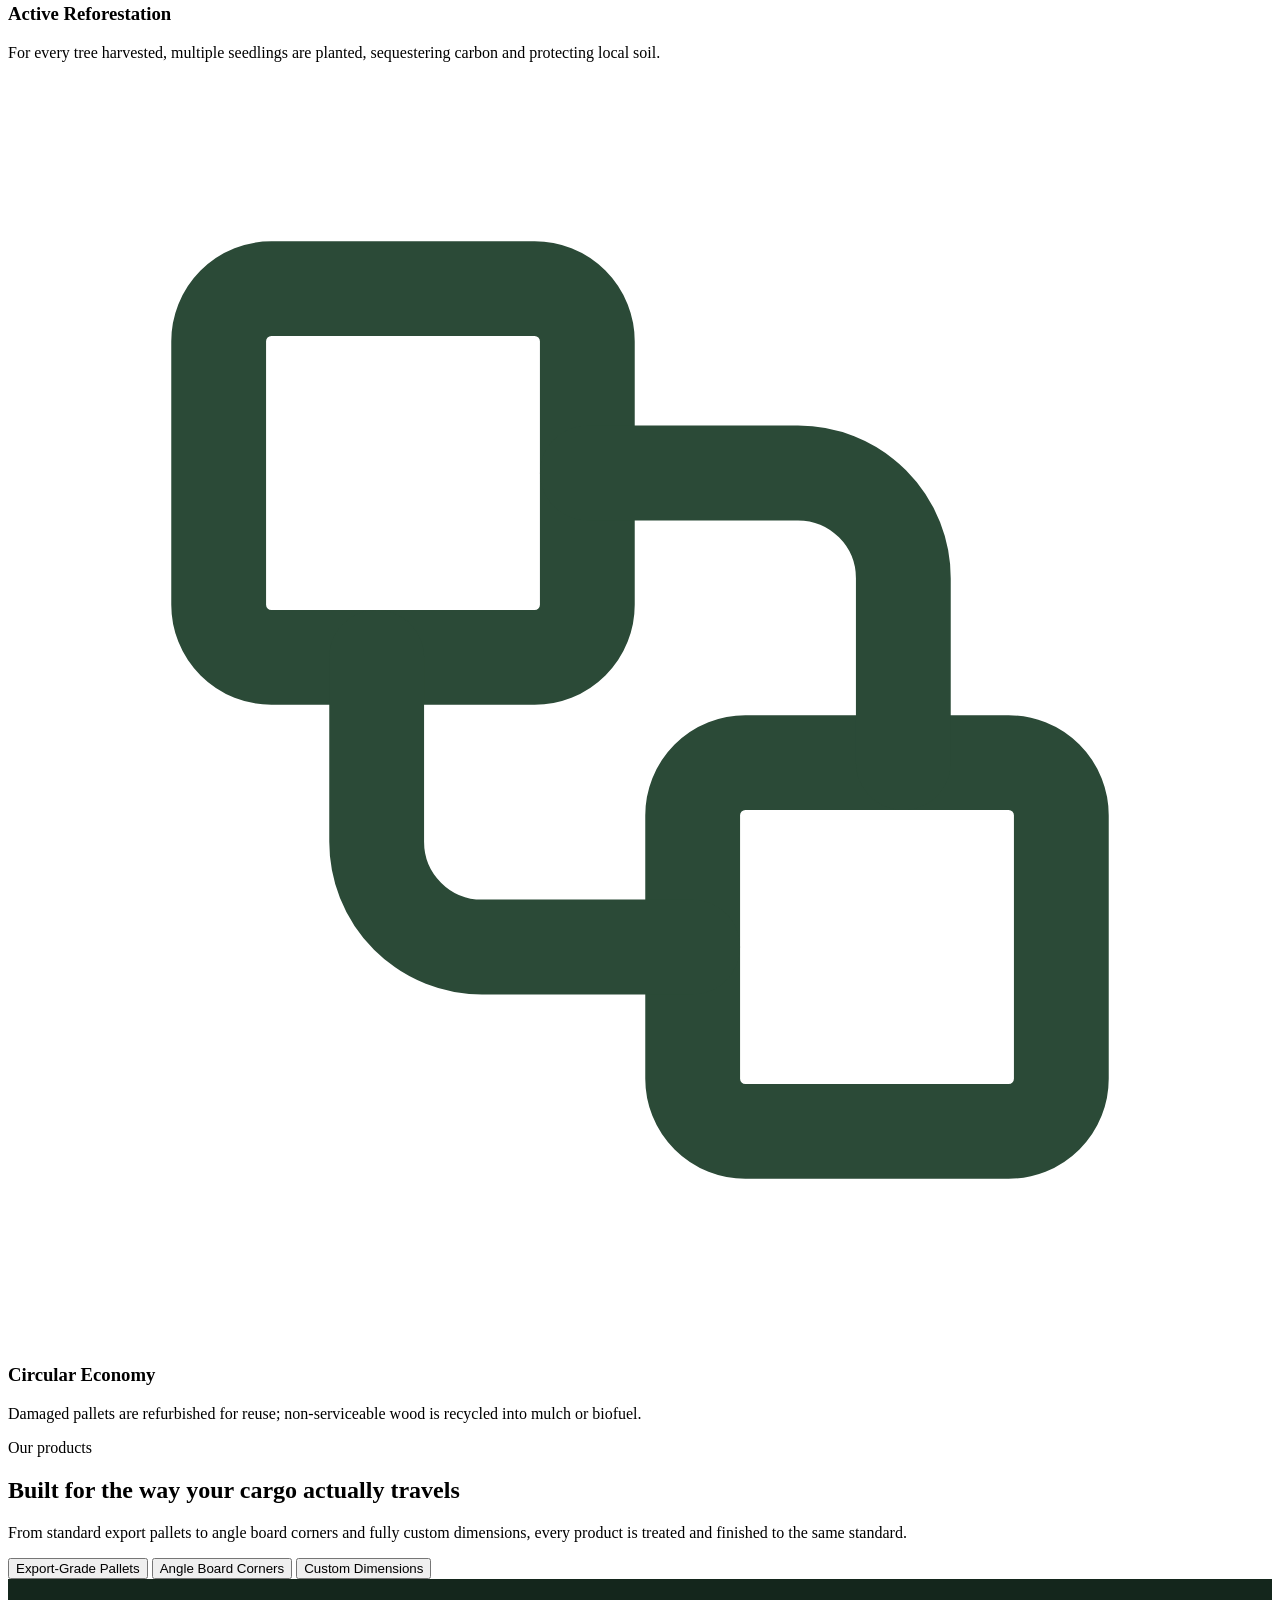
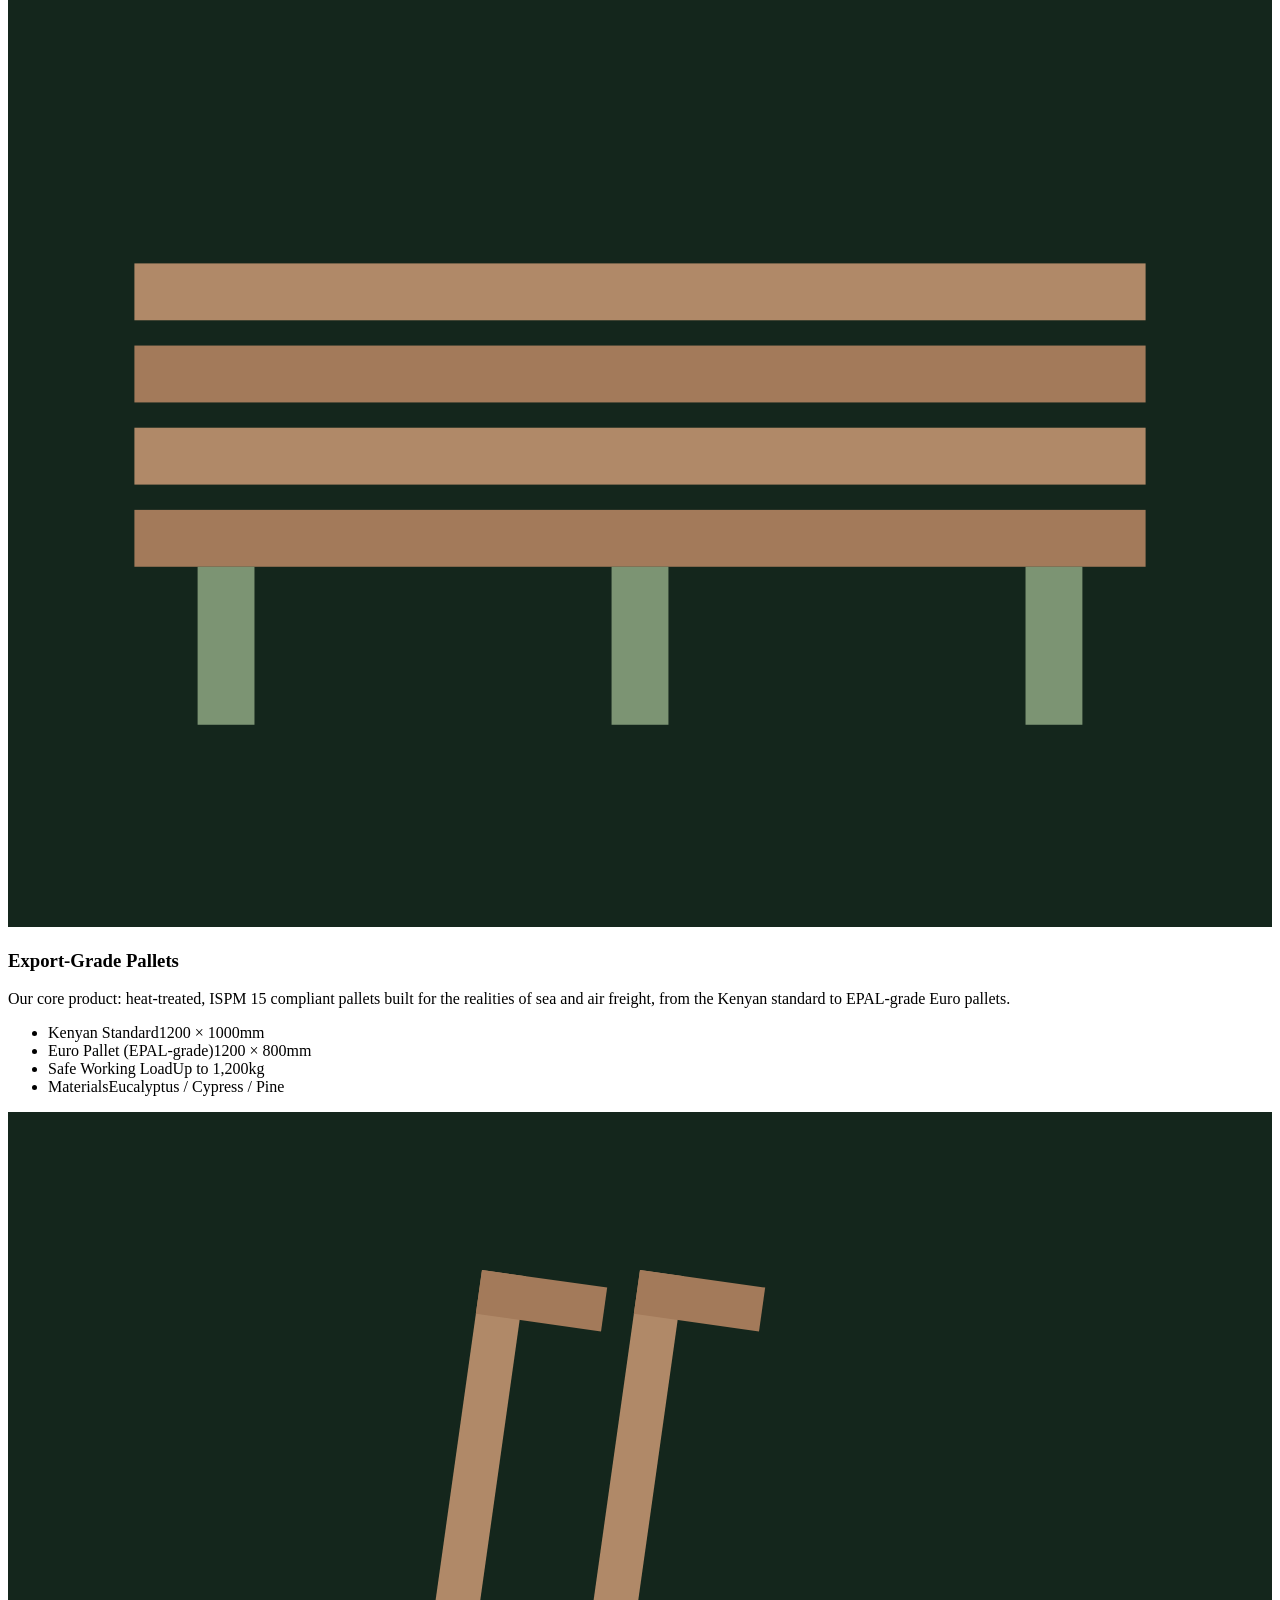
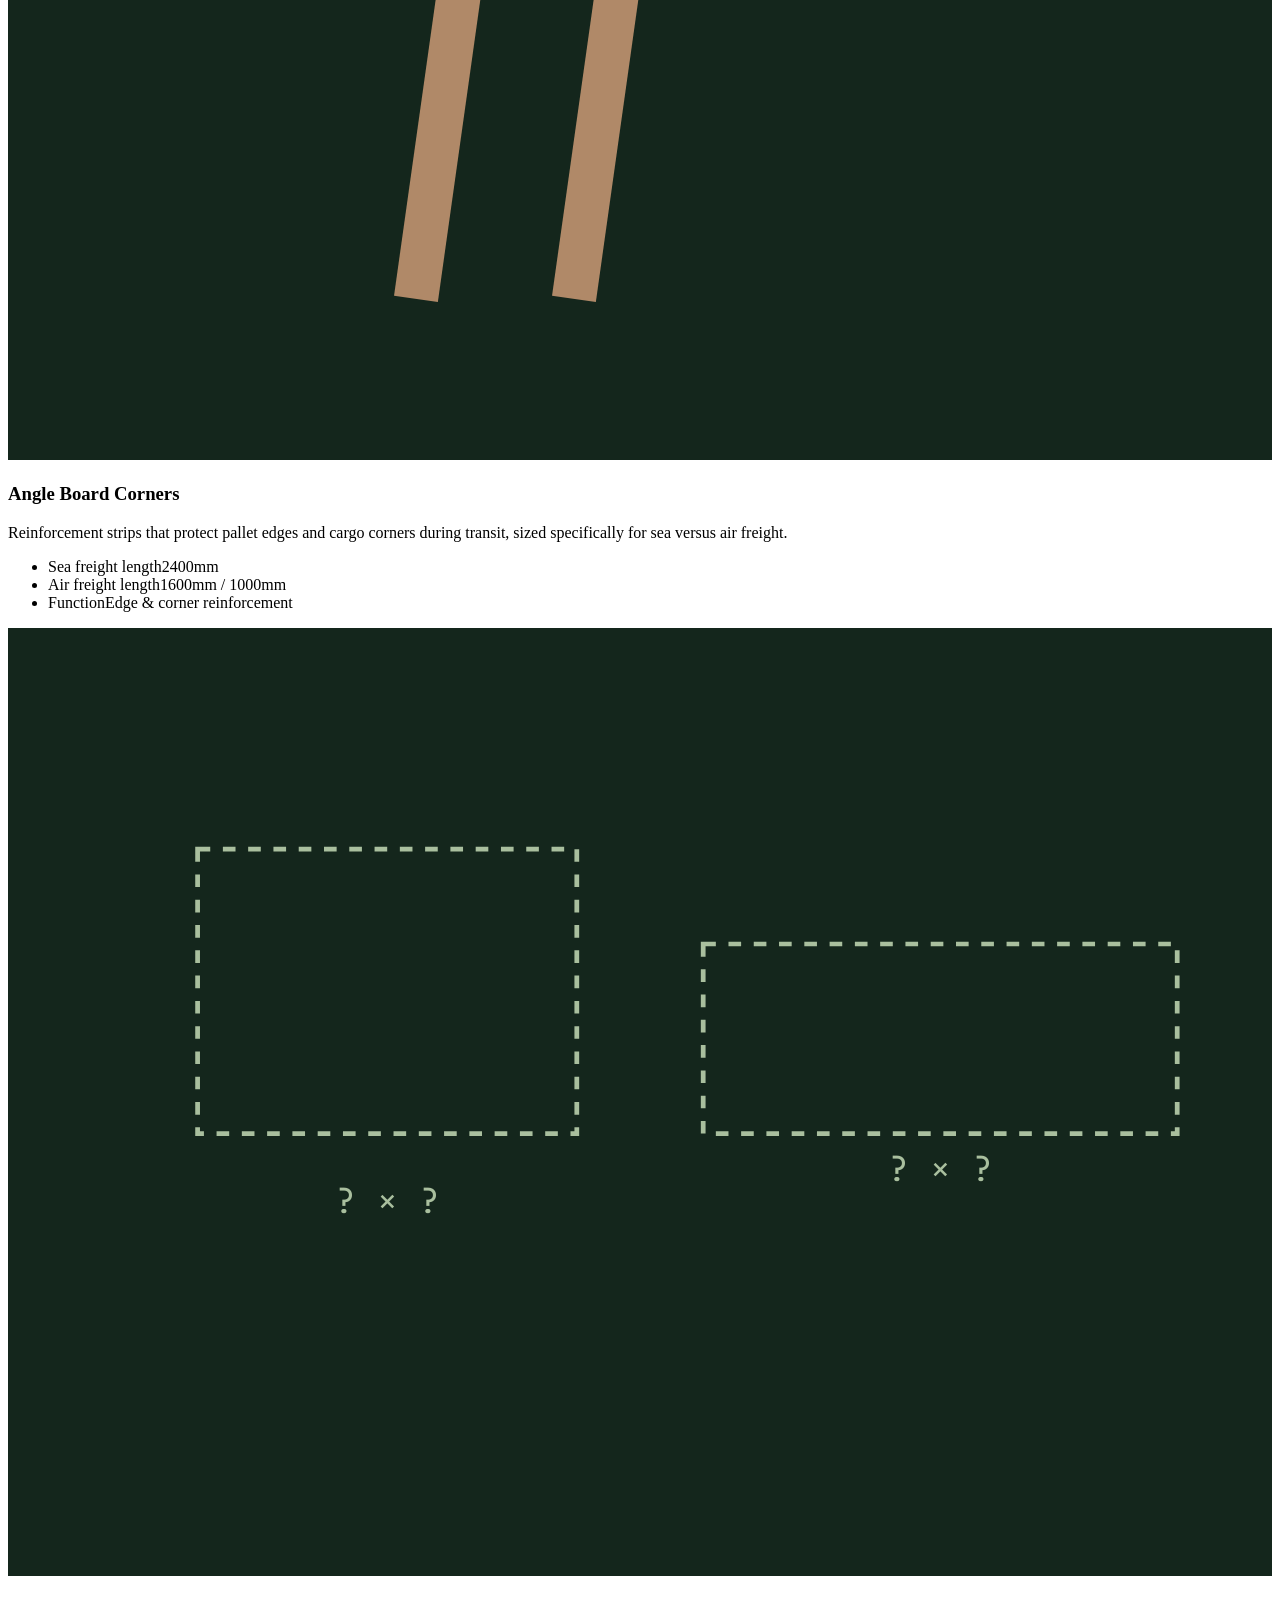
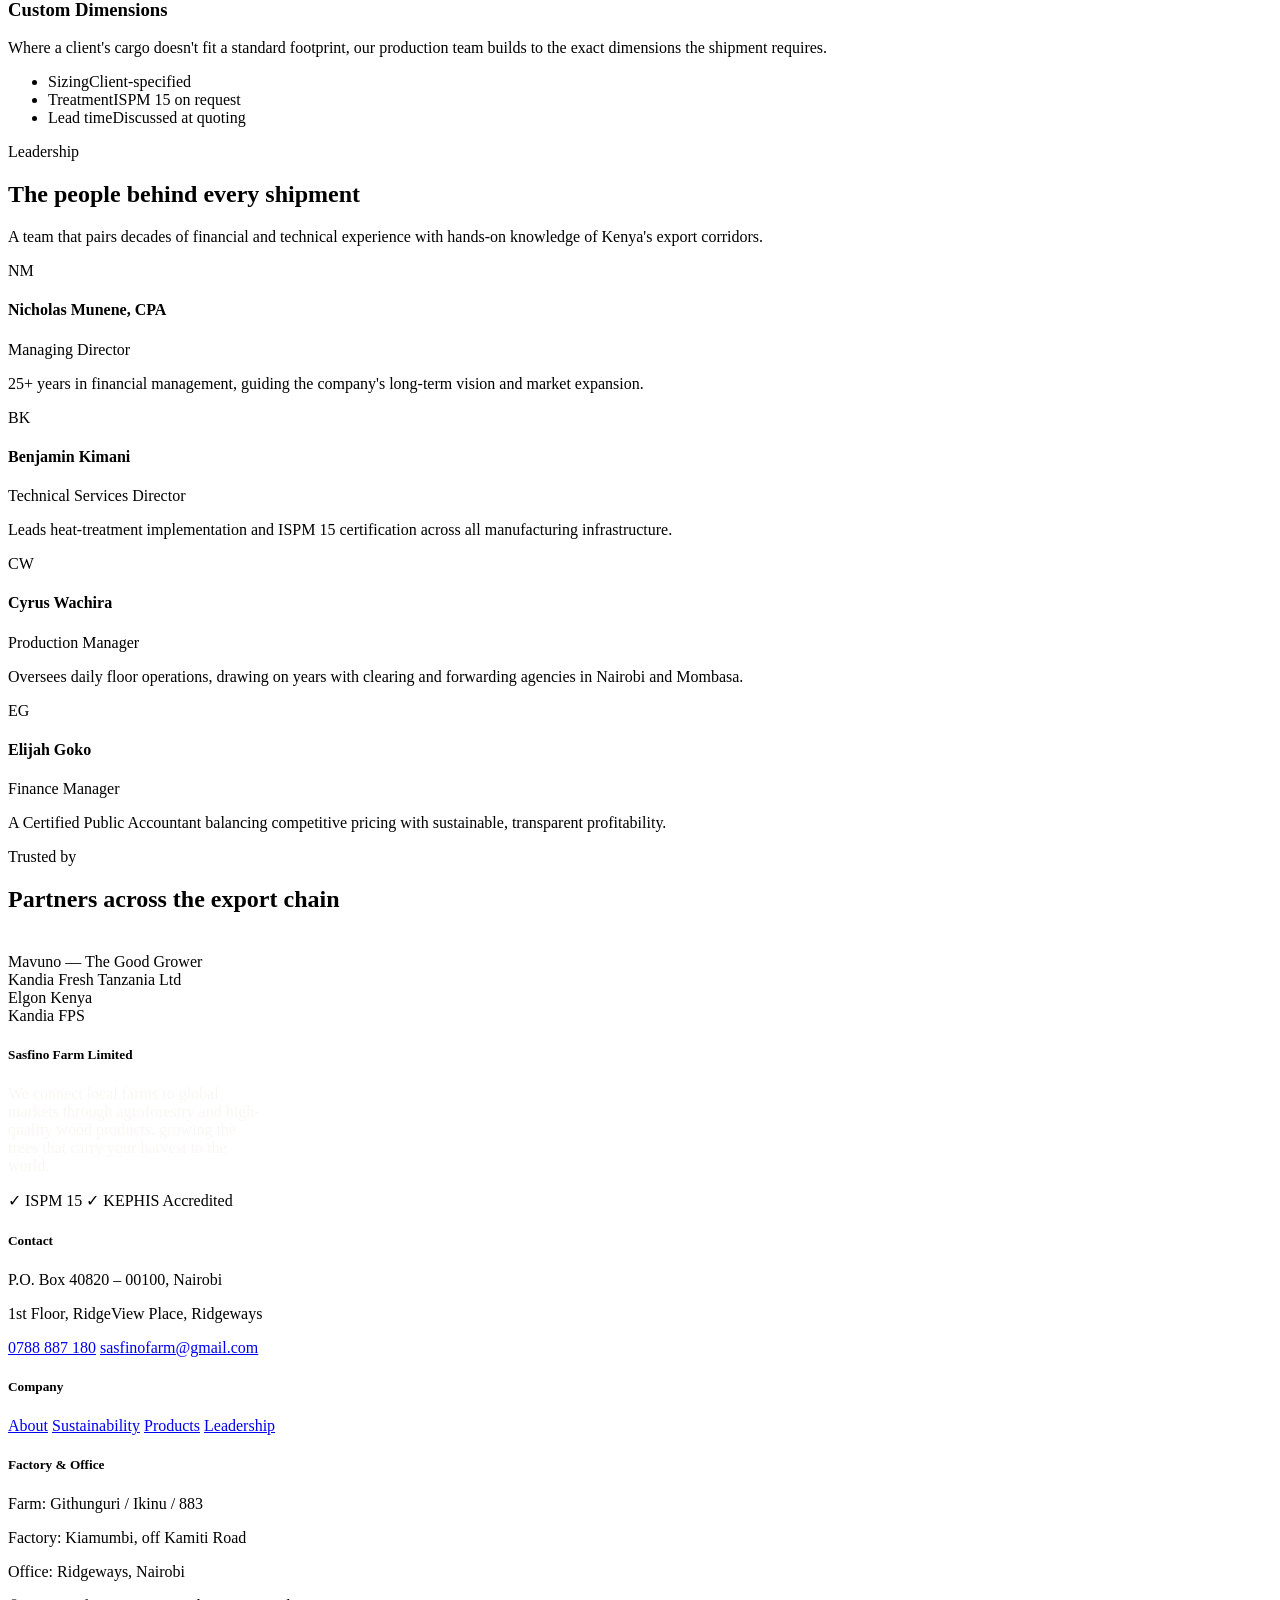
==== commit 4e16461e: "Update logo image source in index.html" ====
--- a/index.html
+++ b/index.html
@@ -14,7 +14,7 @@
 <header class="site-header">
   <div class="wrap">
     <div class="logo">
-      <img src="sasfino_logo.png" alt="Sasfino Farm Limited" class="logo-img">
+      <img src="sasfino_logo_2.png" alt="Sasfino Farm Limited" class="logo-img">
     </div>
     <nav class="main-nav">
       <a href="about.html">About</a>
